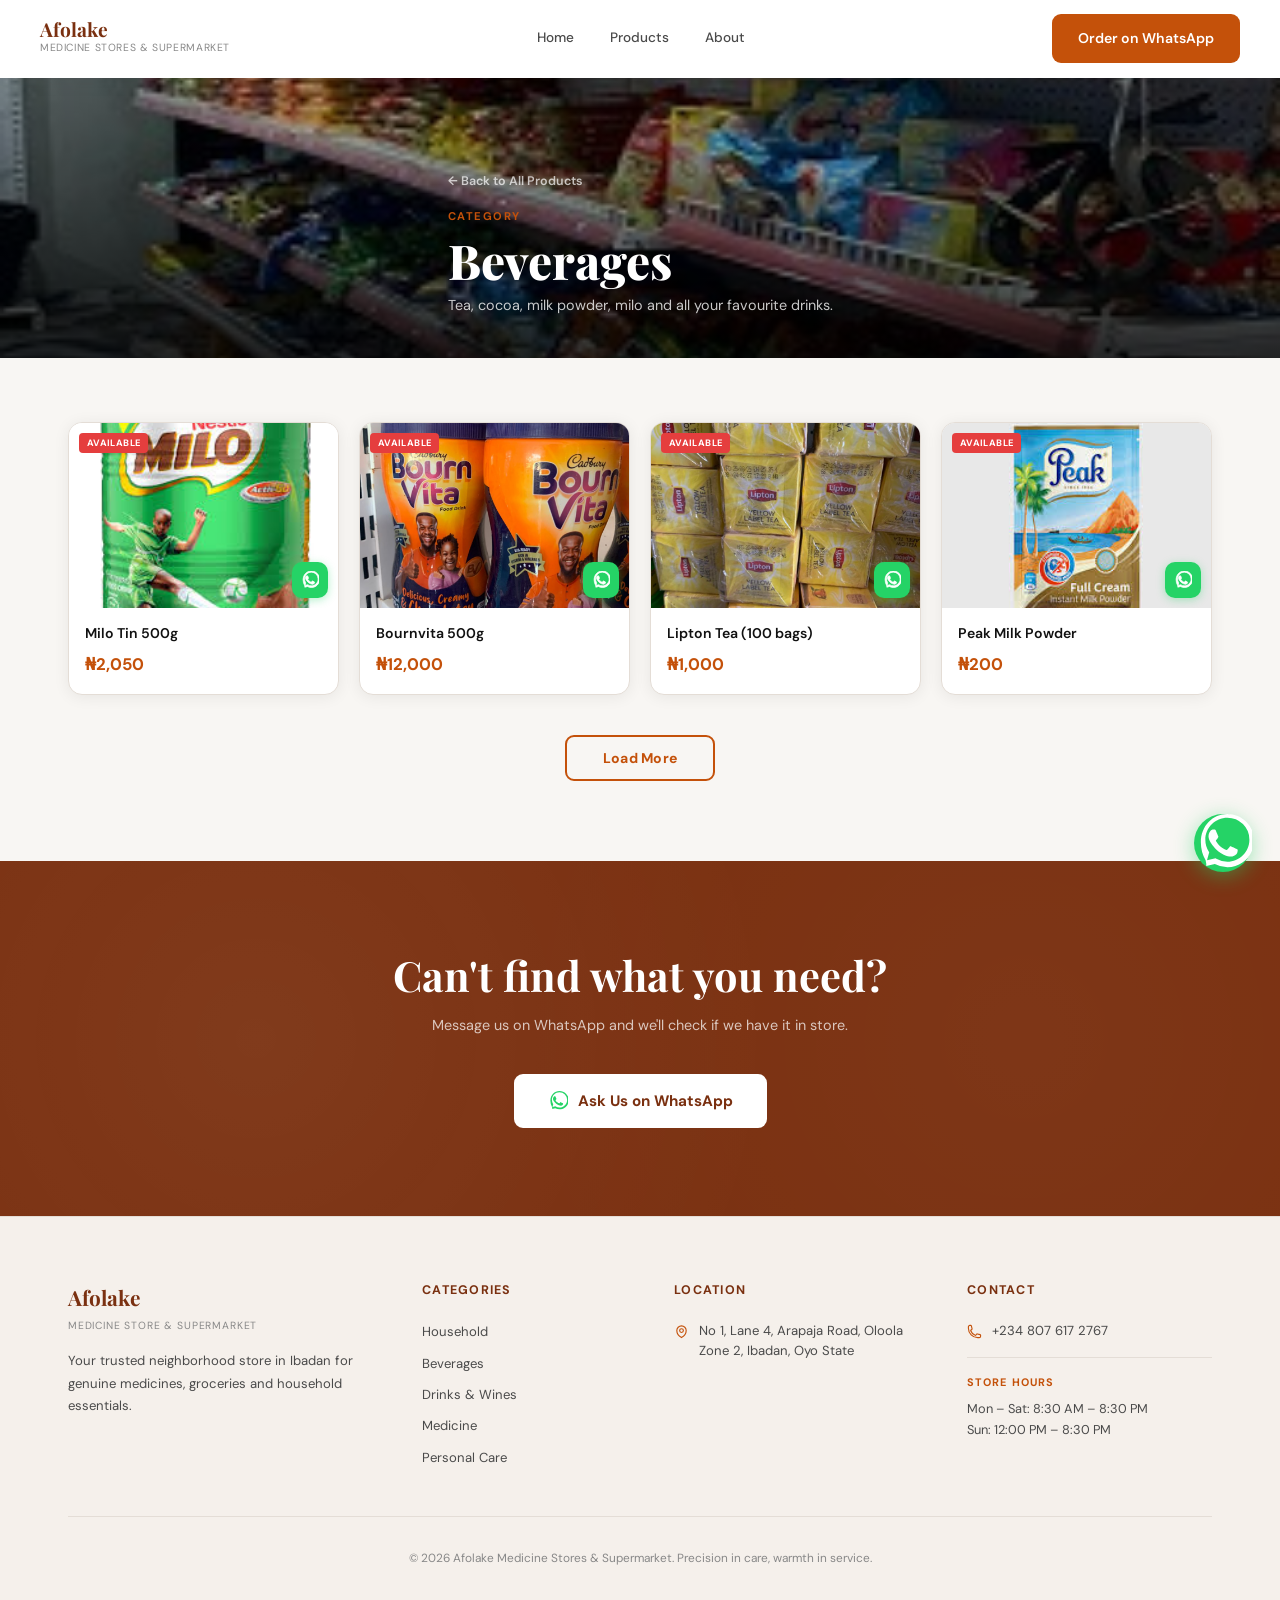
==== beverages.html @ 445d8fbe "Add files via upload" ====
<!DOCTYPE html>
<html lang="en">
<head>
    <meta charset="UTF-8">
    <meta name="viewport" content="width=device-width, initial-scale=1.0">
    <title>Beverages — Afolake Mart Ibadan</title>
    <meta name="description" content="Shop beverages at Afolake Medicine Stores &amp; Supermarket in Ibadan.">
    <link href="https://fonts.googleapis.com/css2?family=Playfair+Display:wght@700;800&family=DM+Sans:wght@300;400;500;600&display=swap" rel="stylesheet">
    <link rel="stylesheet" href="style.css">
</head>
<body>
<header class="navbar">
    <div class="container navbar-inner">
        <a href="index.html" class="navbar-logo"><span class="logo-name">Afolake</span><span class="logo-sub">Medicine Stores &amp; Supermarket</span></a>
        <nav class="navbar-links"><a href="index.html">Home</a><a href="index.html#products">Products</a><a href="index.html#about">About</a></nav>
        <a href="https://wa.me/2348076172767?text=Hi%20Afolake%20Enterprises%2C%20I%20want%20to%20place%20an%20order" class="btn-primary" target="_blank">Order on WhatsApp</a>
        <button class="burger" id="burger"><span></span><span></span><span></span></button>
    </div>
    <div class="mobile-menu" id="mobileMenu">
        <a href="index.html">Home</a><a href="index.html#products">Products</a><a href="index.html#about">About</a>
        <a href="https://wa.me/2348076172767?text=Hi%20Afolake%20Enterprises%2C%20I%20want%20to%20place%20an%20order" class="btn-primary" style="width:fit-content;" target="_blank">Order on WhatsApp</a>
    </div>
</header>

<section class="cat-page-hero" style="background-image: url('beverages.jpg');">
    <div class="cat-page-hero-overlay"></div>
    <div class="container cat-page-hero-content">
        <a href="index.html#products" class="cat-back-link">&#8592; Back to All Products</a>
        <p class="section-label">Category</p>
        <h1 class="cat-page-title">Beverages</h1>
        <p class="cat-page-sub">Tea, cocoa, milk powder, milo and all your favourite drinks.</p>
    </div>
</section>

<section class="cat-page-products">
    <div class="container">
        <div class="deals-grid" id="productGrid">
            <div class="deal-card reveal">
                <div class="deal-img">
                    <img src="milo.jpg" alt="Milo Tin 500g available at Afolake Mart Ibadan">
                    <span class="deal-badge">Available</span>
                    <a href="https://wa.me/2348076172767?text=Hi%20Afolake%20Enterprises%2C%20I%20want%20to%20get%20Milo%20Tin%20500g" class="deal-cart" target="_blank"><svg xmlns="http://www.w3.org/2000/svg" viewBox="0 0 24 24" fill="white"><path d="M17.472 14.382c-.297-.149-1.758-.867-2.03-.967-.273-.099-.471-.148-.67.15-.197.297-.767.966-.94 1.164-.173.199-.347.223-.644.075-.297-.15-1.255-.463-2.39-1.475-.883-.788-1.48-1.761-1.653-2.059-.173-.297-.018-.458.13-.606.134-.133.298-.347.446-.52.149-.174.198-.298.298-.497.099-.198.05-.371-.025-.52-.075-.149-.669-1.612-.916-2.207-.242-.579-.487-.5-.669-.51-.173-.008-.371-.01-.57-.01-.198 0-.52.074-.792.372-.272.297-1.04 1.016-1.04 2.479 0 1.462 1.065 2.875 1.213 3.074.149.198 2.096 3.2 5.077 4.487.709.306 1.262.489 1.694.625.712.227 1.36.195 1.871.118.571-.085 1.758-.719 2.006-1.413.248-.694.248-1.289.173-1.413-.074-.124-.272-.198-.57-.347z"/><path d="M5.077 20.556l-.264-1.39a14.9 14.9 0 01-1.969-7.463C2.844 4.916 7.76 0 13.813 0c2.943 0 5.707 1.147 7.787 3.229a10.934 10.934 0 013.22 7.786c-.003 6.054-4.921 10.971-10.972 10.971a10.963 10.963 0 01-5.233-1.327l-3.538.897zm3.832-2.215l.333.198a9.108 9.108 0 004.57 1.225c5.024 0 9.11-4.085 9.112-9.112a9.09 9.09 0 00-2.674-6.465 9.087 9.087 0 00-6.441-2.669c-5.028 0-9.114 4.085-9.116 9.11a9.124 9.124 0 001.39 4.859l.215.343-.914 3.337 3.525-.826z" fill-rule="evenodd"/></svg></a>
                </div>
                <div class="deal-info">
                    <div class="deal-name">Milo Tin 500g</div>
                    <div><span class="deal-price">₦2,050</span></div> <!-- UPDATE PRICE -->
                </div>
            </div>
            <div class="deal-card reveal d1">
                <div class="deal-img">
                    <img src="bournvita.jpg" alt="Bournvita 500g available at Afolake Mart Ibadan">
                    <span class="deal-badge">Available</span>
                    <a href="https://wa.me/2348076172767?text=Hi%20Afolake%20Enterprises%2C%20I%20want%20to%20get%20Bournvita%20500g" class="deal-cart" target="_blank"><svg xmlns="http://www.w3.org/2000/svg" viewBox="0 0 24 24" fill="white"><path d="M17.472 14.382c-.297-.149-1.758-.867-2.03-.967-.273-.099-.471-.148-.67.15-.197.297-.767.966-.94 1.164-.173.199-.347.223-.644.075-.297-.15-1.255-.463-2.39-1.475-.883-.788-1.48-1.761-1.653-2.059-.173-.297-.018-.458.13-.606.134-.133.298-.347.446-.52.149-.174.198-.298.298-.497.099-.198.05-.371-.025-.52-.075-.149-.669-1.612-.916-2.207-.242-.579-.487-.5-.669-.51-.173-.008-.371-.01-.57-.01-.198 0-.52.074-.792.372-.272.297-1.04 1.016-1.04 2.479 0 1.462 1.065 2.875 1.213 3.074.149.198 2.096 3.2 5.077 4.487.709.306 1.262.489 1.694.625.712.227 1.36.195 1.871.118.571-.085 1.758-.719 2.006-1.413.248-.694.248-1.289.173-1.413-.074-.124-.272-.198-.57-.347z"/><path d="M5.077 20.556l-.264-1.39a14.9 14.9 0 01-1.969-7.463C2.844 4.916 7.76 0 13.813 0c2.943 0 5.707 1.147 7.787 3.229a10.934 10.934 0 013.22 7.786c-.003 6.054-4.921 10.971-10.972 10.971a10.963 10.963 0 01-5.233-1.327l-3.538.897zm3.832-2.215l.333.198a9.108 9.108 0 004.57 1.225c5.024 0 9.11-4.085 9.112-9.112a9.09 9.09 0 00-2.674-6.465 9.087 9.087 0 00-6.441-2.669c-5.028 0-9.114 4.085-9.116 9.11a9.124 9.124 0 001.39 4.859l.215.343-.914 3.337 3.525-.826z" fill-rule="evenodd"/></svg></a>
                </div>
                <div class="deal-info">
                    <div class="deal-name">Bournvita 500g</div>
                    <div><span class="deal-price">₦12,000</span></div>
                </div>
            </div>
            <div class="deal-card reveal d2">
                <div class="deal-img">
                    <img src="lipton.jpg" alt="Lipton Tea (100 bags) available at Afolake Mart Ibadan">
                    <span class="deal-badge">Available</span>
                    <a href="https://wa.me/2348076172767?text=Hi%20Afolake%20Enterprises%2C%20I%20want%20to%20get%20Lipton%20Tea%20100%20bags" class="deal-cart" target="_blank"><svg xmlns="http://www.w3.org/2000/svg" viewBox="0 0 24 24" fill="white"><path d="M17.472 14.382c-.297-.149-1.758-.867-2.03-.967-.273-.099-.471-.148-.67.15-.197.297-.767.966-.94 1.164-.173.199-.347.223-.644.075-.297-.15-1.255-.463-2.39-1.475-.883-.788-1.48-1.761-1.653-2.059-.173-.297-.018-.458.13-.606.134-.133.298-.347.446-.52.149-.174.198-.298.298-.497.099-.198.05-.371-.025-.52-.075-.149-.669-1.612-.916-2.207-.242-.579-.487-.5-.669-.51-.173-.008-.371-.01-.57-.01-.198 0-.52.074-.792.372-.272.297-1.04 1.016-1.04 2.479 0 1.462 1.065 2.875 1.213 3.074.149.198 2.096 3.2 5.077 4.487.709.306 1.262.489 1.694.625.712.227 1.36.195 1.871.118.571-.085 1.758-.719 2.006-1.413.248-.694.248-1.289.173-1.413-.074-.124-.272-.198-.57-.347z"/><path d="M5.077 20.556l-.264-1.39a14.9 14.9 0 01-1.969-7.463C2.844 4.916 7.76 0 13.813 0c2.943 0 5.707 1.147 7.787 3.229a10.934 10.934 0 013.22 7.786c-.003 6.054-4.921 10.971-10.972 10.971a10.963 10.963 0 01-5.233-1.327l-3.538.897zm3.832-2.215l.333.198a9.108 9.108 0 004.57 1.225c5.024 0 9.11-4.085 9.112-9.112a9.09 9.09 0 00-2.674-6.465 9.087 9.087 0 00-6.441-2.669c-5.028 0-9.114 4.085-9.116 9.11a9.124 9.124 0 001.39 4.859l.215.343-.914 3.337 3.525-.826z" fill-rule="evenodd"/></svg></a>
                </div>
                <div class="deal-info">
                    <div class="deal-name">Lipton Tea (100 bags)</div>
                    <div><span class="deal-price">₦1,000</span></div>
                </div>
            </div>
            <div class="deal-card reveal d3">
                <div class="deal-img">
                    <img src="peak-milk.jpg" alt="Peak Milk Powder available at Afolake Mart Ibadan">
                    <span class="deal-badge">Available</span>
                    <a href="https://wa.me/2348076172767?text=Hi%20Afolake%20Enterprises%2C%20I%20want%20to%20get%20Peak%20Milk%20Powder" class="deal-cart" target="_blank"><svg xmlns="http://www.w3.org/2000/svg" viewBox="0 0 24 24" fill="white"><path d="M17.472 14.382c-.297-.149-1.758-.867-2.03-.967-.273-.099-.471-.148-.67.15-.197.297-.767.966-.94 1.164-.173.199-.347.223-.644.075-.297-.15-1.255-.463-2.39-1.475-.883-.788-1.48-1.761-1.653-2.059-.173-.297-.018-.458.13-.606.134-.133.298-.347.446-.52.149-.174.198-.298.298-.497.099-.198.05-.371-.025-.52-.075-.149-.669-1.612-.916-2.207-.242-.579-.487-.5-.669-.51-.173-.008-.371-.01-.57-.01-.198 0-.52.074-.792.372-.272.297-1.04 1.016-1.04 2.479 0 1.462 1.065 2.875 1.213 3.074.149.198 2.096 3.2 5.077 4.487.709.306 1.262.489 1.694.625.712.227 1.36.195 1.871.118.571-.085 1.758-.719 2.006-1.413.248-.694.248-1.289.173-1.413-.074-.124-.272-.198-.57-.347z"/><path d="M5.077 20.556l-.264-1.39a14.9 14.9 0 01-1.969-7.463C2.844 4.916 7.76 0 13.813 0c2.943 0 5.707 1.147 7.787 3.229a10.934 10.934 0 013.22 7.786c-.003 6.054-4.921 10.971-10.972 10.971a10.963 10.963 0 01-5.233-1.327l-3.538.897zm3.832-2.215l.333.198a9.108 9.108 0 004.57 1.225c5.024 0 9.11-4.085 9.112-9.112a9.09 9.09 0 00-2.674-6.465 9.087 9.087 0 00-6.441-2.669c-5.028 0-9.114 4.085-9.116 9.11a9.124 9.124 0 001.39 4.859l.215.343-.914 3.337 3.525-.826z" fill-rule="evenodd"/></svg></a>
                </div>
                <div class="deal-info">
                    <div class="deal-name">Peak Milk Powder</div>
                    <div><span class="deal-price">₦200</span></div> <!-- UPDATE PRICE -->
                </div>
            </div>
            <div class="deal-card reveal">
                <div class="deal-img">
                    <img src="ovaltine.jpg" alt="Ovaltine 400g available at Afolake Mart Ibadan">
                    <span class="deal-badge">Available</span>
                    <a href="https://wa.me/2348076172767?text=Hi%20Afolake%20Enterprises%2C%20I%20want%20to%20get%20Ovaltine%20400g" class="deal-cart" target="_blank"><svg xmlns="http://www.w3.org/2000/svg" viewBox="0 0 24 24" fill="white"><path d="M17.472 14.382c-.297-.149-1.758-.867-2.03-.967-.273-.099-.471-.148-.67.15-.197.297-.767.966-.94 1.164-.173.199-.347.223-.644.075-.297-.15-1.255-.463-2.39-1.475-.883-.788-1.48-1.761-1.653-2.059-.173-.297-.018-.458.13-.606.134-.133.298-.347.446-.52.149-.174.198-.298.298-.497.099-.198.05-.371-.025-.52-.075-.149-.669-1.612-.916-2.207-.242-.579-.487-.5-.669-.51-.173-.008-.371-.01-.57-.01-.198 0-.52.074-.792.372-.272.297-1.04 1.016-1.04 2.479 0 1.462 1.065 2.875 1.213 3.074.149.198 2.096 3.2 5.077 4.487.709.306 1.262.489 1.694.625.712.227 1.36.195 1.871.118.571-.085 1.758-.719 2.006-1.413.248-.694.248-1.289.173-1.413-.074-.124-.272-.198-.57-.347z"/><path d="M5.077 20.556l-.264-1.39a14.9 14.9 0 01-1.969-7.463C2.844 4.916 7.76 0 13.813 0c2.943 0 5.707 1.147 7.787 3.229a10.934 10.934 0 013.22 7.786c-.003 6.054-4.921 10.971-10.972 10.971a10.963 10.963 0 01-5.233-1.327l-3.538.897zm3.832-2.215l.333.198a9.108 9.108 0 004.57 1.225c5.024 0 9.11-4.085 9.112-9.112a9.09 9.09 0 00-2.674-6.465 9.087 9.087 0 00-6.441-2.669c-5.028 0-9.114 4.085-9.116 9.11a9.124 9.124 0 001.39 4.859l.215.343-.914 3.337 3.525-.826z" fill-rule="evenodd"/></svg></a>
                </div>
                <div class="deal-info">
                    <div class="deal-name">Ovaltine 400g</div>
                    <div><span class="deal-price">₦4,000</span></div>
                </div>
            </div>
            <div class="deal-card reveal d1">
                <div class="deal-img">
                    <img src="custard.jpg" alt="Custard available at Afolake Mart Ibadan">
                    <span class="deal-badge">Available</span>
                    <a href="https://wa.me/2348076172767?text=Hi%20Afolake%20Enterprises%2C%20I%20want%20to%20get%20Custard" class="deal-cart" target="_blank"><svg xmlns="http://www.w3.org/2000/svg" viewBox="0 0 24 24" fill="white"><path d="M17.472 14.382c-.297-.149-1.758-.867-2.03-.967-.273-.099-.471-.148-.67.15-.197.297-.767.966-.94 1.164-.173.199-.347.223-.644.075-.297-.15-1.255-.463-2.39-1.475-.883-.788-1.48-1.761-1.653-2.059-.173-.297-.018-.458.13-.606.134-.133.298-.347.446-.52.149-.174.198-.298.298-.497.099-.198.05-.371-.025-.52-.075-.149-.669-1.612-.916-2.207-.242-.579-.487-.5-.669-.51-.173-.008-.371-.01-.57-.01-.198 0-.52.074-.792.372-.272.297-1.04 1.016-1.04 2.479 0 1.462 1.065 2.875 1.213 3.074.149.198 2.096 3.2 5.077 4.487.709.306 1.262.489 1.694.625.712.227 1.36.195 1.871.118.571-.085 1.758-.719 2.006-1.413.248-.694.248-1.289.173-1.413-.074-.124-.272-.198-.57-.347z"/><path d="M5.077 20.556l-.264-1.39a14.9 14.9 0 01-1.969-7.463C2.844 4.916 7.76 0 13.813 0c2.943 0 5.707 1.147 7.787 3.229a10.934 10.934 0 013.22 7.786c-.003 6.054-4.921 10.971-10.972 10.971a10.963 10.963 0 01-5.233-1.327l-3.538.897zm3.832-2.215l.333.198a9.108 9.108 0 004.57 1.225c5.024 0 9.11-4.085 9.112-9.112a9.09 9.09 0 00-2.674-6.465 9.087 9.087 0 00-6.441-2.669c-5.028 0-9.114 4.085-9.116 9.11a9.124 9.124 0 001.39 4.859l.215.343-.914 3.337 3.525-.826z" fill-rule="evenodd"/></svg></a>
                </div>
                <div class="deal-info">
                    <div class="deal-name">Custard</div>
                    <div><span class="deal-price">₦3,600</span></div>
                </div>
            </div>
        </div>
        <div class="deals-load-more" id="loadMoreWrapper" style="display:flex;">
            <button class="btn-load-more" id="loadMoreBtn">Load More</button>
        </div>
    </div>
</section>

<section class="bottom-cta">
    <div class="container cta-inner">
        <h2 class="cta-title reveal">Can't find what you need?</h2>
        <p class="cta-sub reveal d1">Message us on WhatsApp and we'll check if we have it in store.</p>
        <a href="https://wa.me/2348076172767?text=Hi%20Afolake%20Enterprises%2C%20I%20want%20to%20place%20an%20order" class="cta-btn reveal d2" target="_blank"><svg xmlns="http://www.w3.org/2000/svg" viewBox="0 0 24 24" width="20" height="20" fill="#25D366"><path d="M17.472 14.382c-.297-.149-1.758-.867-2.03-.967-.273-.099-.471-.148-.67.15-.197.297-.767.966-.94 1.164-.173.199-.347.223-.644.075-.297-.15-1.255-.463-2.39-1.475-.883-.788-1.48-1.761-1.653-2.059-.173-.297-.018-.458.13-.606.134-.133.298-.347.446-.52.149-.174.198-.298.298-.497.099-.198.05-.371-.025-.52-.075-.149-.669-1.612-.916-2.207-.242-.579-.487-.5-.669-.51-.173-.008-.371-.01-.57-.01-.198 0-.52.074-.792.372-.272.297-1.04 1.016-1.04 2.479 0 1.462 1.065 2.875 1.213 3.074.149.198 2.096 3.2 5.077 4.487.709.306 1.262.489 1.694.625.712.227 1.36.195 1.871.118.571-.085 1.758-.719 2.006-1.413.248-.694.248-1.289.173-1.413-.074-.124-.272-.198-.57-.347z"/><path d="M5.077 20.556l-.264-1.39a14.9 14.9 0 01-1.969-7.463C2.844 4.916 7.76 0 13.813 0c2.943 0 5.707 1.147 7.787 3.229a10.934 10.934 0 013.22 7.786c-.003 6.054-4.921 10.971-10.972 10.971a10.963 10.963 0 01-5.233-1.327l-3.538.897zm3.832-2.215l.333.198a9.108 9.108 0 004.57 1.225c5.024 0 9.11-4.085 9.112-9.112a9.09 9.09 0 00-2.674-6.465 9.087 9.087 0 00-6.441-2.669c-5.028 0-9.114 4.085-9.116 9.11a9.124 9.124 0 001.39 4.859l.215.343-.914 3.337 3.525-.826z" fill-rule="evenodd"/></svg> Ask Us on WhatsApp</a>
    </div>
</section>

<footer>
    <div class="container">
        <div class="footer-grid">
            <div><div class="footer-logo-name">Afolake</div><div class="footer-logo-sub">Medicine Store &amp; Supermarket</div><p class="footer-desc">Your trusted neighborhood store in Ibadan for genuine medicines, groceries and household essentials.</p></div>
            <div><div class="footer-heading">Categories</div><div class="footer-links"><a href="household.html">Household</a><a href="beverages.html">Beverages</a><a href="drinks-wines.html">Drinks &amp; Wines</a><a href="medicine.html">Medicine</a><a href="personal-care.html">Personal Care</a></div></div>
            <div><div class="footer-heading">Location</div><div class="footer-contact-item"><svg xmlns="http://www.w3.org/2000/svg" fill="none" viewBox="0 0 24 24" stroke-width="1.8" stroke="currentColor"><path stroke-linecap="round" stroke-linejoin="round" d="M15 10.5a3 3 0 11-6 0 3 3 0 016 0z"/><path stroke-linecap="round" stroke-linejoin="round" d="M19.5 10.5c0 7.142-7.5 11.25-7.5 11.25S4.5 17.642 4.5 10.5a7.5 7.5 0 1115 0z"/></svg><span>No 1, Lane 4, Arapaja Road, Oloola Zone 2, Ibadan, Oyo State</span></div></div>
            <div><div class="footer-heading">Contact</div><div class="footer-contact-item"><svg xmlns="http://www.w3.org/2000/svg" fill="none" viewBox="0 0 24 24" stroke-width="1.8" stroke="currentColor"><path stroke-linecap="round" stroke-linejoin="round" d="M2.25 6.75c0 8.284 6.716 15 15 15h2.25a2.25 2.25 0 002.25-2.25v-1.372c0-.516-.351-.966-.852-1.091l-4.423-1.106c-.44-.11-.902.055-1.173.417l-.97 1.293c-.282.376-.769.542-1.21.38a12.035 12.035 0 01-7.143-7.143c-.162-.441.004-.928.38-1.21l1.293-.97c.363-.271.527-.734.417-1.173L6.963 3.102a1.125 1.125 0 00-1.091-.852H4.5A2.25 2.25 0 002.25 4.5v2.25z"/></svg><span>+234 807 617 2767</span></div><div class="store-hours"><div class="hours-label">Store Hours</div><div class="hours-text">Mon – Sat: 8:30 AM – 8:30 PM<br/>Sun: 12:00 PM – 8:30 PM</div></div></div>
        </div>
        <div class="footer-bottom">&#169; 2026 Afolake Medicine Stores &amp; Supermarket. Precision in care, warmth in service.</div>
    </div>
</footer>

<a href="https://wa.me/2348076172767" class="wa-float" target="_blank" aria-label="Chat on WhatsApp"><svg xmlns="http://www.w3.org/2000/svg" viewBox="0 0 24 24" fill="white"><path d="M17.472 14.382c-.297-.149-1.758-.867-2.03-.967-.273-.099-.471-.148-.67.15-.197.297-.767.966-.94 1.164-.173.199-.347.223-.644.075-.297-.15-1.255-.463-2.39-1.475-.883-.788-1.48-1.761-1.653-2.059-.173-.297-.018-.458.13-.606.134-.133.298-.347.446-.52.149-.174.198-.298.298-.497.099-.198.05-.371-.025-.52-.075-.149-.669-1.612-.916-2.207-.242-.579-.487-.5-.669-.51-.173-.008-.371-.01-.57-.01-.198 0-.52.074-.792.372-.272.297-1.04 1.016-1.04 2.479 0 1.462 1.065 2.875 1.213 3.074.149.198 2.096 3.2 5.077 4.487.709.306 1.262.489 1.694.625.712.227 1.36.195 1.871.118.571-.085 1.758-.719 2.006-1.413.248-.694.248-1.289.173-1.413-.074-.124-.272-.198-.57-.347z"/><path d="M5.077 20.556l-.264-1.39a14.9 14.9 0 01-1.969-7.463C2.844 4.916 7.76 0 13.813 0c2.943 0 5.707 1.147 7.787 3.229a10.934 10.934 0 013.22 7.786c-.003 6.054-4.921 10.971-10.972 10.971a10.963 10.963 0 01-5.233-1.327l-3.538.897zm3.832-2.215l.333.198a9.108 9.108 0 004.57 1.225c5.024 0 9.11-4.085 9.112-9.112a9.09 9.09 0 00-2.674-6.465 9.087 9.087 0 00-6.441-2.669c-5.028 0-9.114 4.085-9.116 9.11a9.124 9.124 0 001.39 4.859l.215.343-.914 3.337 3.525-.826z" fill-rule="evenodd"/></svg><span class="wa-float-tooltip">Order on WhatsApp</span></a>
<button class="back-to-top" id="backToTop"><svg xmlns="http://www.w3.org/2000/svg" fill="none" viewBox="0 0 24 24" stroke-width="2.5" stroke="white" width="20" height="20"><path stroke-linecap="round" stroke-linejoin="round" d="M4.5 15.75l7.5-7.5 7.5 7.5"/></svg></button>

<script>
    document.getElementById("burger").addEventListener("click", () => document.getElementById("mobileMenu").classList.toggle("open"));
    document.querySelectorAll("#mobileMenu a").forEach(l => l.addEventListener("click", () => document.getElementById("mobileMenu").classList.remove("open")));
    const observer = new IntersectionObserver(entries => entries.forEach(e => { if (e.isIntersecting) e.target.classList.add("visible"); }), { threshold: 0.08 });
    document.querySelectorAll(".reveal").forEach(el => observer.observe(el));
    const backToTop = document.getElementById("backToTop");
    window.addEventListener("scroll", () => backToTop.classList.toggle("visible", window.scrollY > 400));
    backToTop.addEventListener("click", () => window.scrollTo({ top: 0, behavior: "smooth" }));

    // Load More
    const SHOW = 4;
    const allCards = Array.from(document.querySelectorAll(".deal-card"));
    const loadMoreBtn = document.getElementById("loadMoreBtn");
    const loadMoreWrapper = document.getElementById("loadMoreWrapper");

    // Show first SHOW on load
    allCards.forEach((c, i) => { c.style.display = i < SHOW ? "block" : "none"; });
    if (allCards.length <= SHOW) loadMoreWrapper.style.display = "none";

    let shown = SHOW;
    loadMoreBtn.addEventListener("click", () => {
        const next = shown + 4;
        allCards.forEach((c, i) => { if (i < next) c.style.display = "block"; });
        shown = next;
        if (shown >= allCards.length) loadMoreWrapper.style.display = "none";
    });
</script>
</body>
</html>
---- style.css ----
/* ================================
   AFOLAKE MEDICINE STORE
   afolake.css
================================ */

/* ---- DESIGN TOKENS ---- */
:root {
    --primary: #7A3010;
    --accent: #C4510A;
    --accent-light: #E8651A;
    --bg: #FFFFFF;
    --bg-light: #F8F6F3;
    --bg-warm: #FDF5EE;
    --text: #111111;
    --text-secondary: #4A4A4A;
    --muted: #888888;
    --border: #E4DDD6;
    --font-display: 'Playfair Display', serif;
    --font-body: 'DM Sans', sans-serif;
    --radius: 14px;
    --radius-sm: 9px;
    --max-width: 1200px;
    --shadow: 0 2px 16px rgba(0,0,0,0.07);
    --shadow-md: 0 6px 32px rgba(0,0,0,0.11);
}

/* ---- RESET ---- */
*, *::before, *::after { margin: 0; padding: 0; box-sizing: border-box; }
html { scroll-behavior: smooth; }
body {
    background: var(--bg);
    color: var(--text);
    font-family: var(--font-body);
    line-height: 1.6;
    -webkit-font-smoothing: antialiased;
    overflow-x: hidden;
}
a { text-decoration: none; color: inherit; }
img { display: block; max-width: 100%; }

/* ---- LAYOUT ---- */
.container {
    max-width: var(--max-width);
    margin: 0 auto;
    padding: 0 28px;
}

/* ---- BUTTONS ---- */
.btn-primary {
    display: inline-flex;
    align-items: center;
    gap: 8px;
    padding: 13px 26px;
    background: var(--accent);
    color: white;
    font-family: var(--font-body);
    font-size: .88rem;
    font-weight: 600;
    border-radius: var(--radius-sm);
    border: none;
    cursor: pointer;
    transition: background .2s, transform .15s, box-shadow .2s;
    white-space: nowrap;
}
.btn-primary:hover {
    background: var(--accent-light);
    transform: translateY(-1px);
    box-shadow: 0 6px 20px rgba(196,81,10,0.25);
}

.btn-ghost {
    display: inline-flex;
    align-items: center;
    gap: 8px;
    padding: 12px 24px;
    background: transparent;
    color: var(--text);
    font-family: var(--font-body);
    font-size: .88rem;
    font-weight: 500;
    border-radius: var(--radius-sm);
    border: 1.5px solid var(--border);
    cursor: pointer;
    transition: border-color .2s, color .2s;
}
.btn-ghost:hover {
    border-color: var(--accent);
    color: var(--accent);
}

/* ---- NAVBAR ---- */
.navbar {
    position: sticky;
    top: 0;
    z-index: 100;
    background: rgba(255,255,255,0.55);
    backdrop-filter: blur(24px);
    -webkit-backdrop-filter: blur(24px);
    border-bottom: 1px solid rgba(255,255,255,0.3);
    box-shadow: 0 1px 20px rgba(0,0,0,0.08);
}
.navbar-inner {
    display: flex;
    align-items: center;
    justify-content: space-between;
    padding: 14px 0;
}
.navbar-logo { display: flex; flex-direction: column; }
.logo-name {
    font-family: var(--font-display);
    font-size: 1.2rem;
    font-weight: 700;
    color: var(--primary);
    line-height: 1.1;
}
.logo-sub {
    font-size: .65rem;
    color: var(--muted);
    letter-spacing: .06em;
    text-transform: uppercase;
}
.navbar-links {
    display: flex;
    align-items: center;
    gap: 2.25rem;
}
.navbar-links a {
    font-size: .85rem;
    font-weight: 500;
    color: var(--text-secondary);
    transition: color .2s;
}
.navbar-links a:hover { color: var(--primary); }

.burger {
    display: none;
    flex-direction: column;
    gap: 5px;
    background: none;
    border: none;
    cursor: pointer;
    padding: 4px;
}
.burger span {
    display: block;
    width: 22px;
    height: 1.5px;
    background: var(--text);
    border-radius: 2px;
}
.mobile-menu {
    display: none;
    flex-direction: column;
    gap: 1rem;
    padding: 1.25rem 28px;
    border-top: 1px solid var(--border);
    background: white;
}
.mobile-menu.open { display: flex; }
.mobile-menu a { font-size: .95rem; color: var(--text-secondary); }

/* ---- HERO ---- */
.hero {
    position: relative;
    min-height: 600px;
    display: flex;
    align-items: center;
    overflow: hidden;
}
.hero-bg {
   position: absolute;
    inset: 0;
    background: radial-gradient(
    ellipse at 30% 50%,
    rgba(0,0,0,0.75) 0%,
    rgba(0,0,0,0.55) 40%,
    rgba(0,0,0,0.35) 100%
), url('Hero-b.jpg') center/cover no-repeat;
}

.hero-content {
    position: relative;
    z-index: 1;
    max-width: 520px;
    text-align: left;
    padding: 4rem 0 6rem;
   
}
.hero-title {
    font-family: var(--font-display);
    font-size: clamp(2.8rem, 6vw, 4.5rem);
    font-weight: 800;
    color: white;
    line-height: 1.02;
    margin-bottom: 1.1rem;
    text-shadow: 0 2px 20px rgba(0,0,0,0.35);
    letter-spacing: -0.02em;
}
.hero-title span { color: #F59E4A; }
.hero-sub {
   font-size: 1.05rem;
   max-width: 480px;
   color: rgba(255,255,255,0.88);
   line-height: 1.72;
   margin-bottom: 2.25rem;
}

.hero-actions {
    display: flex;
    align-items: center;
    gap: 1rem;
    flex-wrap: wrap;
}
.hero-actions .btn-ghost {
    border-color: rgba(255,255,255,0.5);
    color: white;
}
.hero-actions .btn-ghost:hover {
    border-color: white;
    background: rgba(255,255,255,0.1);
    color: white;
}

/* ---- MARQUEE ---- */
.marquee-strip {
    background: var(--accent);
    padding: 11px 0;
    overflow: hidden;
}
.marquee-track {
    display: flex;
    gap: 3rem;
    width: max-content;
    animation: marquee 22s linear infinite;
}
@keyframes marquee {
    from { transform: translateX(0); }
    to { transform: translateX(-50%); }
}
.marquee-item {
    display: flex;
    align-items: center;
    gap: 8px;
    font-size: .78rem;
    font-weight: 600;
    color: white;
    letter-spacing: .06em;
    text-transform: uppercase;
    white-space: nowrap;
}
.marquee-dot {
    width: 5px;
    height: 5px;
    background: rgba(255,255,255,0.55);
    border-radius: 50%;
}

/* ---- SHARED SECTION STYLES ---- */
.section-label {
    font-size: .7rem;
    font-weight: 700;
    color: var(--accent);
    text-transform: uppercase;
    letter-spacing: .14em;
    margin-bottom: .5rem;
}
.section-heading {
    font-family: var(--font-display);
    font-size: clamp(1.65rem, 3vw, 2.3rem);
    font-weight: 700;
    color: var(--text);
    line-height: 1.2;
    margin-bottom: .75rem;
}
.section-sub {
    font-size: .9rem;
    color: var(--text-secondary);
    line-height: 1.7;
}
.underline-accent {
    display: inline-block;
    width: 44px;
    height: 3px;
    background: var(--accent);
    border-radius: 2px;
    margin-bottom: 1.5rem;
}

/* ---- CATEGORIES ---- */
.categories { padding: 5rem 0; background: var(--bg); }
.categories-header { margin-bottom: 2rem; }
.categories-grid {
    display: grid;
    grid-template-columns: 1.4fr 1fr 1fr;
    grid-template-rows: 1fr 1fr;
    gap: 1rem;
    height: 500px;
}
.cat-card {
    position: relative;
    border-radius: var(--radius);
    overflow: hidden;
    cursor: pointer;
}
.cat-card:first-child { grid-row: 1 / 3; }
.cat-bg {
    position: absolute;
    inset: 0;
    background: #ccc center/cover no-repeat;
    transition: transform .45s ease;
}
.cat-card:hover .cat-bg { transform: scale(1.06); }
.cat-overlay {
    position: absolute;
    inset: 0;
    background: linear-gradient(to top, rgba(0,0,0,0.78) 0%, rgba(0,0,0,0.08) 60%);
}
.cat-content {
    position: absolute;
    bottom: 0; left: 0; right: 0;
    padding: 1.25rem;
}
.cat-label {
    font-size: .62rem;
    font-weight: 700;
    color: #F59E4A;
    text-transform: uppercase;
    letter-spacing: .1em;
    margin-bottom: .2rem;
}
.cat-title {
    font-family: var(--font-display);
    font-size: 1.25rem;
    font-weight: 700;
    color: white;
    margin-bottom: .3rem;
}
.cat-desc {
    font-size: .74rem;
    color: rgba(255,255,255,0.78);
    line-height: 1.5;
    margin-bottom: .65rem;
}
.cat-link {
    font-size: .74rem;
    font-weight: 600;
    color: #F59E4A;
    display: flex;
    align-items: center;
    gap: 4px;
}
.cat-title-sm {
    font-size: 1rem;
    font-weight: 600;
    color: white;
}

/* ---- HOT DEALS ---- */
.hot-deals { padding: 5rem 0; background: var(--bg-light); }
.deals-header {
    display: flex;
    align-items: flex-end;
    justify-content: space-between;
    margin-bottom: 2rem;
    flex-wrap: wrap;
    gap: 1rem;
}
.deals-grid {
    display: grid;
    grid-template-columns: repeat(4, 1fr);
    gap: 1.25rem;
}
.deal-card {
    background: white;
    border-radius: var(--radius);
    overflow: hidden;
    box-shadow: var(--shadow);
    border: 1px solid var(--border);
    transition: transform .2s, box-shadow .2s, border-color .2s;
}
.deal-card:hover {
    transform: translateY(-5px);
    box-shadow: var(--shadow-md);
    border-color: var(--accent);
}
.deal-img {
    width: 100%;
    height: 185px;
    background: var(--bg-light);
    position: relative;
    overflow: hidden;
}
.deal-img img {
    width: 100%;
    height: 100%;
    object-fit: cover;
    transition: transform .4s ease;
}
.deal-card:hover .deal-img img { transform: scale(1.05); }
.deal-badge {
    position: absolute;
    top: 10px; left: 10px;
    background: #E53E3E;
    color: white;
    font-size: .58rem;
    font-weight: 700;
    padding: 3px 8px;
    border-radius: 4px;
    text-transform: uppercase;
    letter-spacing: .04em;
}
.deal-cart {
    position: absolute;
    bottom: 10px; right: 10px;
    width: 36px; height: 36px;
    background: #25D366;
    border-radius: 10px;
    display: flex;
    align-items: center;
    justify-content: center;
    cursor: pointer;
    transition: transform .2s, box-shadow .2s;
    box-shadow: 0 2px 8px rgba(37,211,102,0.35);
}
.deal-cart:hover {
    transform: scale(1.1);
    box-shadow: 0 4px 16px rgba(37,211,102,0.5);
}
.deal-cart svg { width: 18px; height: 18px; stroke: white; }
.deal-info { padding: 1rem; }
.deal-name {
    font-size: .88rem;
    font-weight: 600;
    color: var(--text);
    margin-bottom: .5rem;
    line-height: 1.4;
}
.deal-price { font-size: 1.05rem; font-weight: 700; color: var(--accent); }
.deal-old-price {
    font-size: .76rem;
    color: var(--muted);
    text-decoration: line-through;
    margin-left: 6px;
}

/* ---- WHY TRUST US ---- */
.trust { padding: 5rem 0; background: var(--bg); }
.trust-grid {
    display: grid;
    grid-template-columns: repeat(3, 1fr);
    gap: 1.75rem;
    margin-top: 2.5rem;
}
.trust-card {
    text-align: center;
    padding: 2.25rem 1.75rem;
    border-radius: var(--radius);
    border: 1.5px solid var(--border);
    transition: border-color .25s, box-shadow .25s, transform .2s;
}
.trust-card:hover {
    border-color: var(--accent);
    box-shadow: 0 6px 24px rgba(196,81,10,0.1);
    transform: translateY(-3px);
}
.trust-icon {
    width: 56px; height: 56px;
    background: var(--bg-warm);
    border-radius: 16px;
    display: flex;
    align-items: center;
    justify-content: center;
    margin: 0 auto 1.1rem;
}
.trust-icon svg { width: 24px; height: 24px; stroke: var(--accent); }
.trust-title { font-size: .95rem; font-weight: 700; color: var(--text); margin-bottom: .5rem; }
.trust-desc { font-size: .82rem; color: var(--text-secondary); line-height: 1.65; }

/* ---- HOW TO ORDER ---- */
.how-to-order { padding: 5rem 0; background: var(--bg-light); }
.how-header { text-align: center; margin-bottom: 3.5rem; }
.steps-grid {
    display: grid;
    grid-template-columns: repeat(3, 1fr);
    gap: 1px;
    position: relative;
}
.steps-grid::before {
    content: '';
    position: absolute;
    top: 26px;
    left: calc(16.67% + 26px);
    right: calc(16.67% + 26px);
    height: 2px;
    background: repeating-linear-gradient(
        to right,
        var(--border) 0,
        var(--border) 8px,
        transparent 8px,
        transparent 16px
    );
    z-index: 0;
}
.step-item {
    text-align: center;
    padding: 1.5rem;
    position: relative;
    z-index: 1;
}
.step-num {
    width: 52px; height: 52px;
    background: var(--accent);
    border-radius: var(--radius-sm);
    display: flex;
    align-items: center;
    justify-content: center;
    font-family: var(--font-display);
    font-size: 1.25rem;
    font-weight: 700;
    color: white;
    margin: 0 auto 1.1rem;
    box-shadow: 0 4px 14px rgba(196,81,10,0.3);
}
.step-title { font-size: .95rem; font-weight: 700; color: var(--text); margin-bottom: .5rem; }
.step-desc { font-size: .82rem; color: var(--text-secondary); line-height: 1.65; }

/* ---- AFOLAKE PLUS ---- */
.afolake-plus { padding: 5rem 0; background: var(--bg); }
.plus-inner {
    display: grid;
    grid-template-columns: 1fr 1fr;
    gap: 4.5rem;
    align-items: center;
}
.plus-img {
    border-radius: var(--radius);
    overflow: hidden;
    height: 400px;
    box-shadow: var(--shadow-md);
}
.plus-img img { width: 100%; height: 100%; object-fit: cover; }
.plus-title {
    font-family: var(--font-display);
    font-size: clamp(1.8rem, 3vw, 2.6rem);
    font-weight: 800;
    color: var(--text);
    line-height: 1.12;
    margin-bottom: 1rem;
    text-transform: uppercase;
    letter-spacing: .02em;
}
.plus-desc {
    font-size: .9rem;
    color: var(--text-secondary);
    line-height: 1.78;
    margin-bottom: 2rem;
}

/* ---- TESTIMONIALS ---- */
.testimonials { padding: 5rem 0; background: var(--bg-light); }
.testimonials-header { text-align: center; margin-bottom: 3rem; }
.testimonials-grid {
    display: grid;
    grid-template-columns: repeat(2, 1fr);
    gap: 1.5rem;
}
.testimonial-card {
    background: white;
    border-radius: var(--radius);
    padding: 2rem;
    box-shadow: var(--shadow);
    border: 1px solid var(--border);
    position: relative;
    transition: box-shadow .2s, border-color .2s;
}
.testimonial-card:hover {
    box-shadow: var(--shadow-md);
    border-color: rgba(196,81,10,0.2);
}
.quote-mark {
    position: absolute;
    top: 1rem; right: 1.5rem;
    font-size: 3.5rem;
    color: var(--bg-light);
    font-family: Georgia, serif;
    line-height: 1;
}
.stars { display: flex; gap: 3px; margin-bottom: .85rem; }
.stars svg { width: 16px; height: 16px; fill: #F59E0B; stroke: none; }
.testimonial-text {
    font-size: .88rem;
    color: var(--text-secondary);
    line-height: 1.78;
    margin-bottom: 1.5rem;
    font-style: italic;
}
.testimonial-author { display: flex; align-items: center; gap: .85rem; }
.author-avatar {
    width: 52px; height: 52px;
    border-radius: 50%;
    border: 2px solid var(--border);
    flex-shrink: 0;
    overflow: hidden;
    /*
    ================================================
    CUSTOMER AVATAR IMAGES
    Replace the emoji inside .author-avatar div
    in the HTML with an <img> tag like this:
    <img src="customer-1.jpg" alt="Mrs. Adeyemi">
    ================================================
    */
}
.author-avatar img { width: 100%; height: 100%; object-fit: cover; }
.author-name { font-size: .88rem; font-weight: 700; color: var(--text); }
.author-location { font-size: .74rem; color: var(--muted); }

/* ---- BOTTOM CTA ---- */
.bottom-cta {
    background: var(--primary);
    padding: 5.5rem 0;
    text-align: center;
    position: relative;
    overflow: hidden;
}
.bottom-cta::before {
    content: '';
    position: absolute; inset: 0;
    background-image:
        radial-gradient(circle at 20% 50%, rgba(255,255,255,0.05) 0%, transparent 50%),
        radial-gradient(circle at 80% 50%, rgba(255,255,255,0.03) 0%, transparent 50%);
    pointer-events: none;
}
.cta-wave {
    position: absolute;
    top: 50%; left: 50%;
    transform: translate(-50%, -50%);
    width: 100%;
    opacity: 0.08;
    pointer-events: none;
}
.cta-inner { position: relative; z-index: 1; }
.cta-title {
    font-family: var(--font-display);
    font-size: clamp(1.7rem, 3.5vw, 2.6rem);
    font-weight: 700;
    color: white;
    margin-bottom: .75rem;
    max-width: 620px;
    margin-left: auto;
    margin-right: auto;
    line-height: 1.25;
}
.cta-sub {
    font-size: .9rem;
    color: rgba(255,255,255,0.72);
    max-width: 440px;
    margin: 0 auto 2.25rem;
    line-height: 1.72;
}
.cta-btn {
    display: inline-flex;
    align-items: center;
    gap: 10px;
    padding: 15px 34px;
    background: white;
    color: var(--primary);
    font-family: var(--font-body);
    font-size: .95rem;
    font-weight: 700;
    border-radius: var(--radius-sm);
    transition: transform .2s, box-shadow .2s;
}
.cta-btn:hover {
    transform: translateY(-2px);
    box-shadow: 0 8px 28px rgba(0,0,0,0.2);
}
.cta-btn svg { width: 20px; height: 20px; fill: #25D366; stroke: none; }

/* ---- FOOTER ---- */
footer {
    background: #F5F0EB;
    padding: 4rem 0 2rem;
    border-top: 1px solid var(--border);
}
.footer-grid {
    display: grid;
    grid-template-columns: 1.5fr 1fr 1.2fr 1.2fr;
    gap: 3rem;
    margin-bottom: 3rem;
}
.footer-logo-name {
    font-family: var(--font-display);
    font-size: 1.3rem;
    font-weight: 700;
    color: var(--primary);
    margin-bottom: .2rem;
}
.footer-logo-sub {
    font-size: .65rem;
    color: var(--muted);
    text-transform: uppercase;
    letter-spacing: .08em;
    margin-bottom: 1rem;
}
.footer-desc {
    font-size: .82rem;
    color: var(--text-secondary);
    line-height: 1.72;
    margin-bottom: 1.25rem;
}
.footer-socials { display: flex; gap: .75rem; }
.social-icon {
    width: 34px; height: 34px;
    background: white;
    border: 1px solid var(--border);
    border-radius: 9px;
    display: flex;
    align-items: center;
    justify-content: center;
    color: var(--text-secondary);
    transition: background .2s, border-color .2s, color .2s;
}
.social-icon:hover {
    background: var(--accent);
    border-color: var(--accent);
    color: white;
}
.social-icon svg { width: 15px; height: 15px; }
.footer-heading {
    font-size: .78rem;
    font-weight: 700;
    color: var(--primary);
    text-transform: uppercase;
    letter-spacing: .1em;
    margin-bottom: 1.25rem;
}
.footer-links { display: flex; flex-direction: column; gap: .65rem; }
.footer-links a { font-size: .82rem; color: var(--text-secondary); transition: color .2s; }
.footer-links a:hover { color: var(--accent); }
.footer-contact-item {
    display: flex;
    gap: .6rem;
    margin-bottom: .8rem;
    font-size: .82rem;
    color: var(--text-secondary);
    line-height: 1.5;
}
.footer-contact-item svg {
    width: 15px; height: 15px;
    stroke: var(--accent);
    flex-shrink: 0;
    margin-top: 3px;
}
.store-hours {
    margin-top: 1rem;
    padding-top: 1rem;
    border-top: 1px solid var(--border);
}
.hours-label {
    font-size: .68rem;
    font-weight: 700;
    color: var(--accent);
    text-transform: uppercase;
    letter-spacing: .1em;
    margin-bottom: .4rem;
}
.hours-text { font-size: .8rem; color: var(--text-secondary); line-height: 1.65; }
.footer-bottom {
    padding-top: 2rem;
    border-top: 1px solid var(--border);
    text-align: center;
    font-size: .74rem;
    color: var(--muted);
}

/* ---- FLOATING WHATSAPP ---- */
.wa-float {
    position: fixed;
    bottom: 28px; right: 28px;
    width: 58px; height: 58px;
    background: #25D366;
    border-radius: 50%;
    display: flex;
    align-items: center;
    justify-content: center;
    box-shadow: 0 4px 20px rgba(37,211,102,0.45);
    z-index: 999;
    transition: transform .2s, box-shadow .2s;
    animation: wa-pulse 2.5s infinite;
}
.wa-float:hover {
    transform: scale(1.1);
    box-shadow: 0 6px 28px rgba(37,211,102,0.6);
    animation: none;
}
@keyframes wa-pulse {
    0%, 100% { box-shadow: 0 4px 20px rgba(37,211,102,0.45); }
    50% { box-shadow: 0 4px 32px rgba(37,211,102,0.7), 0 0 0 8px rgba(37,211,102,0.12); }
}
.wa-float-tooltip {
    position: absolute;
    right: 68px;
    background: #1a1a1a;
    color: white;
    font-size: .75rem;
    font-weight: 600;
    padding: 6px 12px;
    border-radius: 6px;
    white-space: nowrap;
    opacity: 0;
    pointer-events: none;
    transition: opacity .2s;
    font-family: 'DM Sans', sans-serif;
}
.wa-float-tooltip::after {
    content: '';
    position: absolute;
    right: -5px; top: 50%;
    transform: translateY(-50%);
    border: 5px solid transparent;
    border-left-color: #1a1a1a;
    border-right: none;
}
.wa-float:hover .wa-float-tooltip { opacity: 1; }

/* ---- BACK TO TOP ---- */
.back-to-top {
    position: fixed;
    bottom: 96px; right: 32px;
    width: 40px; height: 40px;
    background: var(--accent);
    border: none;
    border-radius: 10px;
    display: flex;
    align-items: center;
    justify-content: center;
    cursor: pointer;
    box-shadow: 0 2px 12px rgba(196,81,10,0.3);
    opacity: 0;
    transform: translateY(10px);
    transition: opacity .3s, transform .3s, background .2s;
    z-index: 998;
}
.back-to-top.visible { opacity: 1; transform: translateY(0); }
.back-to-top:hover { background: var(--accent-light); }

/* ---- SCROLL REVEAL ---- */
.reveal { opacity: 0; transform: translateY(22px); transition: opacity .65s ease, transform .65s ease; }
.reveal.visible { opacity: 1; transform: none; }
.d1 { transition-delay: .1s; }
.d2 { transition-delay: .2s; }
.d3 { transition-delay: .3s; }

/* ---- RESPONSIVE ---- */
@media (max-width: 960px) {
    .navbar-links,
    .navbar > .btn-primary { display: none; }
    .burger { display: flex; }
    .categories-grid {
        grid-template-columns: 1fr 1fr;
        grid-template-rows: auto;
        height: auto;
    }
    .navbar-inner .btn-primary {
    background: transparent;
    color: var(--primary);
    border: 1.5px solid var(--primary);
    padding: 5px 10px;
    font-size: 0.7rem;
    box-shadow: none;
    transition: background 0.2s, color 0.2s;
}

.navbar-inner .btn-primary:hover {
    background: var(--primary);
    color: white;
}
.cta-btn {
    padding: 11px 20px;
    font-size: 0.8rem;
    gap: 7px;
}

.cta-btn svg {
    width: 16px;
    height: 16px;
}
   .hero-actions .btn-primary,
.hero-actions .btn-ghost {
    padding: 10px 18px;
    font-size: 0.8rem;
}
   .hero-content {
    padding: 2rem 0 3rem;
   }
    
    .cat-card:first-child { grid-row: auto; grid-column: 1 / 3; height: 260px; }
    .cat-card { height: 185px; }
    .deals-grid { grid-template-columns: repeat(2, 1fr); }
    .trust-grid { grid-template-columns: 1fr; }
    .plus-inner { grid-template-columns: 1fr; gap: 2.5rem; }
    .testimonials-grid { grid-template-columns: 1fr; }
    .footer-grid { grid-template-columns: 1fr 1fr; gap: 2rem; }
}
@media (max-width: 600px) {
    .hero { min-height: 480px; }
    .categories-grid { grid-template-columns: 1fr; height: auto; }
    .cat-card:first-child { grid-column: auto; height: 240px; }
    .cat-card { height: 165px; }
    .deals-grid { grid-template-columns: 1fr 1fr; }
    .steps-grid::before { display: none; }
    .footer-grid { grid-template-columns: 1fr; }
    .container { padding: 0 18px; }
    .wa-float { bottom: 20px; right: 20px; width: 52px; height: 52px; }
    .back-to-top { bottom: 82px; right: 24px; }
}



/* ---- DEALS TABS ---- */
.deals-tabs {
    display: flex;
    gap: 0.5rem;
    flex-wrap: wrap;
    margin-bottom: 2rem;
}
.deals-tab {
    padding: 8px 18px;
    font-family: var(--font-body);
    font-size: 0.82rem;
    font-weight: 600;
    color: var(--text-secondary);
    background: white;
    border: 1.5px solid var(--border);
    border-radius: 50px;
    cursor: pointer;
    transition: background 0.2s, color 0.2s, border-color 0.2s;
    white-space: nowrap;
}
.deals-tab:hover {
    border-color: var(--accent);
    color: var(--accent);
}
.deals-tab.active {
    background: var(--accent);
    color: white;
    border-color: var(--accent);
}

/* ---- DEAL CATEGORY TAG ---- */
.deal-category-tag {
    position: absolute;
    bottom: 10px;
    left: 10px;
    background: rgba(0,0,0,0.55);
    color: white;
    font-size: 0.6rem;
    font-weight: 600;
    padding: 3px 8px;
    border-radius: 4px;
    text-transform: uppercase;
    letter-spacing: 0.04em;
}

/* ---- DEALS VIEW ALL LINK ---- */
.deals-view-all {
    display: flex;
    justify-content: center;
    margin-top: 2rem;
}
.deals-view-all-link {
    font-size: 0.88rem;
    font-weight: 600;
    color: var(--accent);
    border-bottom: 1.5px solid var(--accent);
    padding-bottom: 2px;
    transition: color 0.2s;
}
.deals-view-all-link:hover { color: var(--accent-light); }

/* ---- CATEGORY PAGE HERO ---- */
.cat-page-hero {
    position: relative;
    min-height: 280px;
    display: flex;
    align-items: flex-end;
    background-size: cover;
    background-position: center;
    overflow: hidden;
}
.cat-page-hero-overlay {
    position: absolute;
    inset: 0;
    background: linear-gradient(
        to top,
        rgba(0,0,0,0.82) 0%,
        rgba(0,0,0,0.45) 50%,
        rgba(0,0,0,0.2) 100%
    );
}
.cat-page-hero-content {
    position: relative;
    z-index: 1;
    padding: 2.5rem 0;
}
.cat-back-link {
    display: inline-flex;
    align-items: center;
    gap: 6px;
    font-size: 0.78rem;
    font-weight: 600;
    color: rgba(255,255,255,0.7);
    margin-bottom: 1rem;
    transition: color 0.2s;
}
.cat-back-link:hover { color: white; }
.cat-page-title {
    font-family: var(--font-display);
    font-size: clamp(1.8rem, 4vw, 3rem);
    font-weight: 800;
    color: white;
    line-height: 1.1;
    margin-bottom: 0.5rem;
}
.cat-page-sub {
    font-size: 0.9rem;
    color: rgba(255,255,255,0.78);
    max-width: 480px;
    line-height: 1.6;
}

/* ---- CATEGORY PAGE PRODUCTS SECTION ---- */
.cat-page-products {
    padding: 4rem 0 5rem;
    background: var(--bg-light);
}

/* ---- CAT CARD SMALL VIEW ALL LINK ---- */
.cat-link-sm {
    font-size: 0.7rem;
    font-weight: 600;
    color: rgba(255,255,255,0.8);
    display: block;
    margin-top: 4px;
    transition: color 0.2s;
}
.cat-link-sm:hover { color: white; }

/* ---- RESPONSIVE: tabs on mobile ---- */
@media (max-width: 600px) {
    .deals-tabs {
        gap: 0.4rem;
    }
    .deals-tab {
        padding: 6px 14px;
        font-size: 0.76rem;
    }
    .cat-page-hero {
        min-height: 220px;
    }
}

/* ---- LOAD MORE BUTTON ---- */
.deals-load-more {
    display: flex;
    justify-content: center;
    margin-top: 2.5rem;
}
.btn-load-more {
    padding: 12px 36px;
    background: transparent;
    color: var(--accent);
    font-family: var(--font-body);
    font-size: 0.88rem;
    font-weight: 700;
    border: 2px solid var(--accent);
    border-radius: var(--radius-sm);
    cursor: pointer;
    transition: background 0.2s, color 0.2s;
    letter-spacing: 0.02em;
}
.btn-load-more:hover {
    background: var(--accent);
    color: white;
}
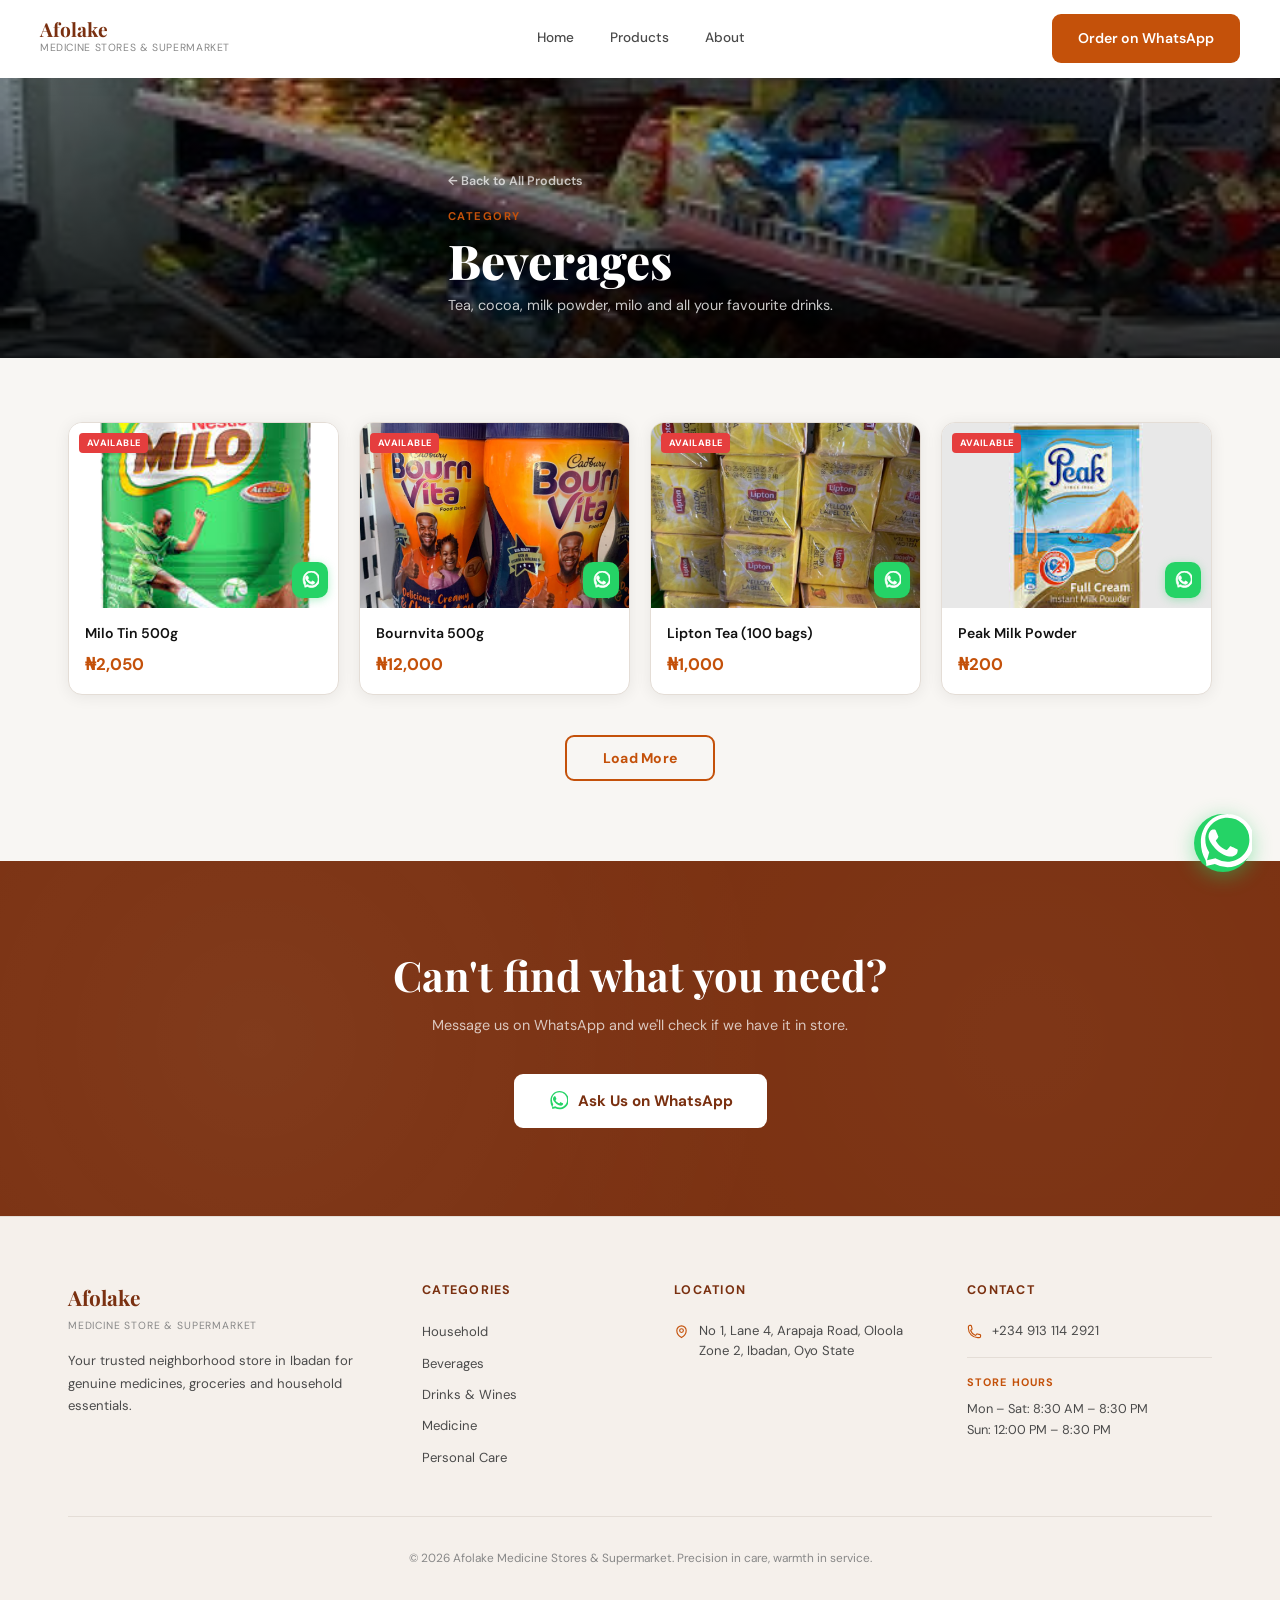
==== commit 50d34ae2: "Update fmt.Println message from 'Hello' to 'Goodbye'" ====
--- a/beverages.html
+++ b/beverages.html
@@ -13,12 +13,12 @@
     <div class="container navbar-inner">
         <a href="index.html" class="navbar-logo"><span class="logo-name">Afolake</span><span class="logo-sub">Medicine Stores &amp; Supermarket</span></a>
         <nav class="navbar-links"><a href="index.html">Home</a><a href="index.html#products">Products</a><a href="index.html#about">About</a></nav>
-        <a href="https://wa.me/2348076172767?text=Hi%20Afolake%20Enterprises%2C%20I%20want%20to%20place%20an%20order" class="btn-primary" target="_blank">Order on WhatsApp</a>
+        <a href="https://wa.me/2349131142921?text=Hi%20Afolake%20Enterprises%2C%20I%20want%20to%20place%20an%20order" class="btn-primary" target="_blank">Order on WhatsApp</a>
         <button class="burger" id="burger"><span></span><span></span><span></span></button>
     </div>
     <div class="mobile-menu" id="mobileMenu">
         <a href="index.html">Home</a><a href="index.html#products">Products</a><a href="index.html#about">About</a>
-        <a href="https://wa.me/2348076172767?text=Hi%20Afolake%20Enterprises%2C%20I%20want%20to%20place%20an%20order" class="btn-primary" style="width:fit-content;" target="_blank">Order on WhatsApp</a>
+        <a href="https://wa.me/2349131142921?text=Hi%20Afolake%20Enterprises%2C%20I%20want%20to%20place%20an%20order" class="btn-primary" style="width:fit-content;" target="_blank">Order on WhatsApp</a>
     </div>
 </header>
 
@@ -39,7 +39,7 @@
                 <div class="deal-img">
                     <img src="milo.jpg" alt="Milo Tin 500g available at Afolake Mart Ibadan">
                     <span class="deal-badge">Available</span>
-                    <a href="https://wa.me/2348076172767?text=Hi%20Afolake%20Enterprises%2C%20I%20want%20to%20get%20Milo%20Tin%20500g" class="deal-cart" target="_blank"><svg xmlns="http://www.w3.org/2000/svg" viewBox="0 0 24 24" fill="white"><path d="M17.472 14.382c-.297-.149-1.758-.867-2.03-.967-.273-.099-.471-.148-.67.15-.197.297-.767.966-.94 1.164-.173.199-.347.223-.644.075-.297-.15-1.255-.463-2.39-1.475-.883-.788-1.48-1.761-1.653-2.059-.173-.297-.018-.458.13-.606.134-.133.298-.347.446-.52.149-.174.198-.298.298-.497.099-.198.05-.371-.025-.52-.075-.149-.669-1.612-.916-2.207-.242-.579-.487-.5-.669-.51-.173-.008-.371-.01-.57-.01-.198 0-.52.074-.792.372-.272.297-1.04 1.016-1.04 2.479 0 1.462 1.065 2.875 1.213 3.074.149.198 2.096 3.2 5.077 4.487.709.306 1.262.489 1.694.625.712.227 1.36.195 1.871.118.571-.085 1.758-.719 2.006-1.413.248-.694.248-1.289.173-1.413-.074-.124-.272-.198-.57-.347z"/><path d="M5.077 20.556l-.264-1.39a14.9 14.9 0 01-1.969-7.463C2.844 4.916 7.76 0 13.813 0c2.943 0 5.707 1.147 7.787 3.229a10.934 10.934 0 013.22 7.786c-.003 6.054-4.921 10.971-10.972 10.971a10.963 10.963 0 01-5.233-1.327l-3.538.897zm3.832-2.215l.333.198a9.108 9.108 0 004.57 1.225c5.024 0 9.11-4.085 9.112-9.112a9.09 9.09 0 00-2.674-6.465 9.087 9.087 0 00-6.441-2.669c-5.028 0-9.114 4.085-9.116 9.11a9.124 9.124 0 001.39 4.859l.215.343-.914 3.337 3.525-.826z" fill-rule="evenodd"/></svg></a>
+                    <a href="https://wa.me/2349131142921?text=Hi%20Afolake%20Enterprises%2C%20I%20want%20to%20get%20Milo%20Tin%20500g" class="deal-cart" target="_blank"><svg xmlns="http://www.w3.org/2000/svg" viewBox="0 0 24 24" fill="white"><path d="M17.472 14.382c-.297-.149-1.758-.867-2.03-.967-.273-.099-.471-.148-.67.15-.197.297-.767.966-.94 1.164-.173.199-.347.223-.644.075-.297-.15-1.255-.463-2.39-1.475-.883-.788-1.48-1.761-1.653-2.059-.173-.297-.018-.458.13-.606.134-.133.298-.347.446-.52.149-.174.198-.298.298-.497.099-.198.05-.371-.025-.52-.075-.149-.669-1.612-.916-2.207-.242-.579-.487-.5-.669-.51-.173-.008-.371-.01-.57-.01-.198 0-.52.074-.792.372-.272.297-1.04 1.016-1.04 2.479 0 1.462 1.065 2.875 1.213 3.074.149.198 2.096 3.2 5.077 4.487.709.306 1.262.489 1.694.625.712.227 1.36.195 1.871.118.571-.085 1.758-.719 2.006-1.413.248-.694.248-1.289.173-1.413-.074-.124-.272-.198-.57-.347z"/><path d="M5.077 20.556l-.264-1.39a14.9 14.9 0 01-1.969-7.463C2.844 4.916 7.76 0 13.813 0c2.943 0 5.707 1.147 7.787 3.229a10.934 10.934 0 013.22 7.786c-.003 6.054-4.921 10.971-10.972 10.971a10.963 10.963 0 01-5.233-1.327l-3.538.897zm3.832-2.215l.333.198a9.108 9.108 0 004.57 1.225c5.024 0 9.11-4.085 9.112-9.112a9.09 9.09 0 00-2.674-6.465 9.087 9.087 0 00-6.441-2.669c-5.028 0-9.114 4.085-9.116 9.11a9.124 9.124 0 001.39 4.859l.215.343-.914 3.337 3.525-.826z" fill-rule="evenodd"/></svg></a>
                 </div>
                 <div class="deal-info">
                     <div class="deal-name">Milo Tin 500g</div>
@@ -50,7 +50,7 @@
                 <div class="deal-img">
                     <img src="bournvita.jpg" alt="Bournvita 500g available at Afolake Mart Ibadan">
                     <span class="deal-badge">Available</span>
-                    <a href="https://wa.me/2348076172767?text=Hi%20Afolake%20Enterprises%2C%20I%20want%20to%20get%20Bournvita%20500g" class="deal-cart" target="_blank"><svg xmlns="http://www.w3.org/2000/svg" viewBox="0 0 24 24" fill="white"><path d="M17.472 14.382c-.297-.149-1.758-.867-2.03-.967-.273-.099-.471-.148-.67.15-.197.297-.767.966-.94 1.164-.173.199-.347.223-.644.075-.297-.15-1.255-.463-2.39-1.475-.883-.788-1.48-1.761-1.653-2.059-.173-.297-.018-.458.13-.606.134-.133.298-.347.446-.52.149-.174.198-.298.298-.497.099-.198.05-.371-.025-.52-.075-.149-.669-1.612-.916-2.207-.242-.579-.487-.5-.669-.51-.173-.008-.371-.01-.57-.01-.198 0-.52.074-.792.372-.272.297-1.04 1.016-1.04 2.479 0 1.462 1.065 2.875 1.213 3.074.149.198 2.096 3.2 5.077 4.487.709.306 1.262.489 1.694.625.712.227 1.36.195 1.871.118.571-.085 1.758-.719 2.006-1.413.248-.694.248-1.289.173-1.413-.074-.124-.272-.198-.57-.347z"/><path d="M5.077 20.556l-.264-1.39a14.9 14.9 0 01-1.969-7.463C2.844 4.916 7.76 0 13.813 0c2.943 0 5.707 1.147 7.787 3.229a10.934 10.934 0 013.22 7.786c-.003 6.054-4.921 10.971-10.972 10.971a10.963 10.963 0 01-5.233-1.327l-3.538.897zm3.832-2.215l.333.198a9.108 9.108 0 004.57 1.225c5.024 0 9.11-4.085 9.112-9.112a9.09 9.09 0 00-2.674-6.465 9.087 9.087 0 00-6.441-2.669c-5.028 0-9.114 4.085-9.116 9.11a9.124 9.124 0 001.39 4.859l.215.343-.914 3.337 3.525-.826z" fill-rule="evenodd"/></svg></a>
+                    <a href="https://wa.me/2349131142921?text=Hi%20Afolake%20Enterprises%2C%20I%20want%20to%20get%20Bournvita%20500g" class="deal-cart" target="_blank"><svg xmlns="http://www.w3.org/2000/svg" viewBox="0 0 24 24" fill="white"><path d="M17.472 14.382c-.297-.149-1.758-.867-2.03-.967-.273-.099-.471-.148-.67.15-.197.297-.767.966-.94 1.164-.173.199-.347.223-.644.075-.297-.15-1.255-.463-2.39-1.475-.883-.788-1.48-1.761-1.653-2.059-.173-.297-.018-.458.13-.606.134-.133.298-.347.446-.52.149-.174.198-.298.298-.497.099-.198.05-.371-.025-.52-.075-.149-.669-1.612-.916-2.207-.242-.579-.487-.5-.669-.51-.173-.008-.371-.01-.57-.01-.198 0-.52.074-.792.372-.272.297-1.04 1.016-1.04 2.479 0 1.462 1.065 2.875 1.213 3.074.149.198 2.096 3.2 5.077 4.487.709.306 1.262.489 1.694.625.712.227 1.36.195 1.871.118.571-.085 1.758-.719 2.006-1.413.248-.694.248-1.289.173-1.413-.074-.124-.272-.198-.57-.347z"/><path d="M5.077 20.556l-.264-1.39a14.9 14.9 0 01-1.969-7.463C2.844 4.916 7.76 0 13.813 0c2.943 0 5.707 1.147 7.787 3.229a10.934 10.934 0 013.22 7.786c-.003 6.054-4.921 10.971-10.972 10.971a10.963 10.963 0 01-5.233-1.327l-3.538.897zm3.832-2.215l.333.198a9.108 9.108 0 004.57 1.225c5.024 0 9.11-4.085 9.112-9.112a9.09 9.09 0 00-2.674-6.465 9.087 9.087 0 00-6.441-2.669c-5.028 0-9.114 4.085-9.116 9.11a9.124 9.124 0 001.39 4.859l.215.343-.914 3.337 3.525-.826z" fill-rule="evenodd"/></svg></a>
                 </div>
                 <div class="deal-info">
                     <div class="deal-name">Bournvita 500g</div>
@@ -61,7 +61,7 @@
                 <div class="deal-img">
                     <img src="lipton.jpg" alt="Lipton Tea (100 bags) available at Afolake Mart Ibadan">
                     <span class="deal-badge">Available</span>
-                    <a href="https://wa.me/2348076172767?text=Hi%20Afolake%20Enterprises%2C%20I%20want%20to%20get%20Lipton%20Tea%20100%20bags" class="deal-cart" target="_blank"><svg xmlns="http://www.w3.org/2000/svg" viewBox="0 0 24 24" fill="white"><path d="M17.472 14.382c-.297-.149-1.758-.867-2.03-.967-.273-.099-.471-.148-.67.15-.197.297-.767.966-.94 1.164-.173.199-.347.223-.644.075-.297-.15-1.255-.463-2.39-1.475-.883-.788-1.48-1.761-1.653-2.059-.173-.297-.018-.458.13-.606.134-.133.298-.347.446-.52.149-.174.198-.298.298-.497.099-.198.05-.371-.025-.52-.075-.149-.669-1.612-.916-2.207-.242-.579-.487-.5-.669-.51-.173-.008-.371-.01-.57-.01-.198 0-.52.074-.792.372-.272.297-1.04 1.016-1.04 2.479 0 1.462 1.065 2.875 1.213 3.074.149.198 2.096 3.2 5.077 4.487.709.306 1.262.489 1.694.625.712.227 1.36.195 1.871.118.571-.085 1.758-.719 2.006-1.413.248-.694.248-1.289.173-1.413-.074-.124-.272-.198-.57-.347z"/><path d="M5.077 20.556l-.264-1.39a14.9 14.9 0 01-1.969-7.463C2.844 4.916 7.76 0 13.813 0c2.943 0 5.707 1.147 7.787 3.229a10.934 10.934 0 013.22 7.786c-.003 6.054-4.921 10.971-10.972 10.971a10.963 10.963 0 01-5.233-1.327l-3.538.897zm3.832-2.215l.333.198a9.108 9.108 0 004.57 1.225c5.024 0 9.11-4.085 9.112-9.112a9.09 9.09 0 00-2.674-6.465 9.087 9.087 0 00-6.441-2.669c-5.028 0-9.114 4.085-9.116 9.11a9.124 9.124 0 001.39 4.859l.215.343-.914 3.337 3.525-.826z" fill-rule="evenodd"/></svg></a>
+                    <a href="https://wa.me/2349131142921?text=Hi%20Afolake%20Enterprises%2C%20I%20want%20to%20get%20Lipton%20Tea%20100%20bags" class="deal-cart" target="_blank"><svg xmlns="http://www.w3.org/2000/svg" viewBox="0 0 24 24" fill="white"><path d="M17.472 14.382c-.297-.149-1.758-.867-2.03-.967-.273-.099-.471-.148-.67.15-.197.297-.767.966-.94 1.164-.173.199-.347.223-.644.075-.297-.15-1.255-.463-2.39-1.475-.883-.788-1.48-1.761-1.653-2.059-.173-.297-.018-.458.13-.606.134-.133.298-.347.446-.52.149-.174.198-.298.298-.497.099-.198.05-.371-.025-.52-.075-.149-.669-1.612-.916-2.207-.242-.579-.487-.5-.669-.51-.173-.008-.371-.01-.57-.01-.198 0-.52.074-.792.372-.272.297-1.04 1.016-1.04 2.479 0 1.462 1.065 2.875 1.213 3.074.149.198 2.096 3.2 5.077 4.487.709.306 1.262.489 1.694.625.712.227 1.36.195 1.871.118.571-.085 1.758-.719 2.006-1.413.248-.694.248-1.289.173-1.413-.074-.124-.272-.198-.57-.347z"/><path d="M5.077 20.556l-.264-1.39a14.9 14.9 0 01-1.969-7.463C2.844 4.916 7.76 0 13.813 0c2.943 0 5.707 1.147 7.787 3.229a10.934 10.934 0 013.22 7.786c-.003 6.054-4.921 10.971-10.972 10.971a10.963 10.963 0 01-5.233-1.327l-3.538.897zm3.832-2.215l.333.198a9.108 9.108 0 004.57 1.225c5.024 0 9.11-4.085 9.112-9.112a9.09 9.09 0 00-2.674-6.465 9.087 9.087 0 00-6.441-2.669c-5.028 0-9.114 4.085-9.116 9.11a9.124 9.124 0 001.39 4.859l.215.343-.914 3.337 3.525-.826z" fill-rule="evenodd"/></svg></a>
                 </div>
                 <div class="deal-info">
                     <div class="deal-name">Lipton Tea (100 bags)</div>
@@ -72,7 +72,7 @@
                 <div class="deal-img">
                     <img src="peak-milk.jpg" alt="Peak Milk Powder available at Afolake Mart Ibadan">
                     <span class="deal-badge">Available</span>
-                    <a href="https://wa.me/2348076172767?text=Hi%20Afolake%20Enterprises%2C%20I%20want%20to%20get%20Peak%20Milk%20Powder" class="deal-cart" target="_blank"><svg xmlns="http://www.w3.org/2000/svg" viewBox="0 0 24 24" fill="white"><path d="M17.472 14.382c-.297-.149-1.758-.867-2.03-.967-.273-.099-.471-.148-.67.15-.197.297-.767.966-.94 1.164-.173.199-.347.223-.644.075-.297-.15-1.255-.463-2.39-1.475-.883-.788-1.48-1.761-1.653-2.059-.173-.297-.018-.458.13-.606.134-.133.298-.347.446-.52.149-.174.198-.298.298-.497.099-.198.05-.371-.025-.52-.075-.149-.669-1.612-.916-2.207-.242-.579-.487-.5-.669-.51-.173-.008-.371-.01-.57-.01-.198 0-.52.074-.792.372-.272.297-1.04 1.016-1.04 2.479 0 1.462 1.065 2.875 1.213 3.074.149.198 2.096 3.2 5.077 4.487.709.306 1.262.489 1.694.625.712.227 1.36.195 1.871.118.571-.085 1.758-.719 2.006-1.413.248-.694.248-1.289.173-1.413-.074-.124-.272-.198-.57-.347z"/><path d="M5.077 20.556l-.264-1.39a14.9 14.9 0 01-1.969-7.463C2.844 4.916 7.76 0 13.813 0c2.943 0 5.707 1.147 7.787 3.229a10.934 10.934 0 013.22 7.786c-.003 6.054-4.921 10.971-10.972 10.971a10.963 10.963 0 01-5.233-1.327l-3.538.897zm3.832-2.215l.333.198a9.108 9.108 0 004.57 1.225c5.024 0 9.11-4.085 9.112-9.112a9.09 9.09 0 00-2.674-6.465 9.087 9.087 0 00-6.441-2.669c-5.028 0-9.114 4.085-9.116 9.11a9.124 9.124 0 001.39 4.859l.215.343-.914 3.337 3.525-.826z" fill-rule="evenodd"/></svg></a>
+                    <a href="https://wa.me/2349131142921?text=Hi%20Afolake%20Enterprises%2C%20I%20want%20to%20get%20Peak%20Milk%20Powder" class="deal-cart" target="_blank"><svg xmlns="http://www.w3.org/2000/svg" viewBox="0 0 24 24" fill="white"><path d="M17.472 14.382c-.297-.149-1.758-.867-2.03-.967-.273-.099-.471-.148-.67.15-.197.297-.767.966-.94 1.164-.173.199-.347.223-.644.075-.297-.15-1.255-.463-2.39-1.475-.883-.788-1.48-1.761-1.653-2.059-.173-.297-.018-.458.13-.606.134-.133.298-.347.446-.52.149-.174.198-.298.298-.497.099-.198.05-.371-.025-.52-.075-.149-.669-1.612-.916-2.207-.242-.579-.487-.5-.669-.51-.173-.008-.371-.01-.57-.01-.198 0-.52.074-.792.372-.272.297-1.04 1.016-1.04 2.479 0 1.462 1.065 2.875 1.213 3.074.149.198 2.096 3.2 5.077 4.487.709.306 1.262.489 1.694.625.712.227 1.36.195 1.871.118.571-.085 1.758-.719 2.006-1.413.248-.694.248-1.289.173-1.413-.074-.124-.272-.198-.57-.347z"/><path d="M5.077 20.556l-.264-1.39a14.9 14.9 0 01-1.969-7.463C2.844 4.916 7.76 0 13.813 0c2.943 0 5.707 1.147 7.787 3.229a10.934 10.934 0 013.22 7.786c-.003 6.054-4.921 10.971-10.972 10.971a10.963 10.963 0 01-5.233-1.327l-3.538.897zm3.832-2.215l.333.198a9.108 9.108 0 004.57 1.225c5.024 0 9.11-4.085 9.112-9.112a9.09 9.09 0 00-2.674-6.465 9.087 9.087 0 00-6.441-2.669c-5.028 0-9.114 4.085-9.116 9.11a9.124 9.124 0 001.39 4.859l.215.343-.914 3.337 3.525-.826z" fill-rule="evenodd"/></svg></a>
                 </div>
                 <div class="deal-info">
                     <div class="deal-name">Peak Milk Powder</div>
@@ -83,7 +83,7 @@
                 <div class="deal-img">
                     <img src="ovaltine.jpg" alt="Ovaltine 400g available at Afolake Mart Ibadan">
                     <span class="deal-badge">Available</span>
-                    <a href="https://wa.me/2348076172767?text=Hi%20Afolake%20Enterprises%2C%20I%20want%20to%20get%20Ovaltine%20400g" class="deal-cart" target="_blank"><svg xmlns="http://www.w3.org/2000/svg" viewBox="0 0 24 24" fill="white"><path d="M17.472 14.382c-.297-.149-1.758-.867-2.03-.967-.273-.099-.471-.148-.67.15-.197.297-.767.966-.94 1.164-.173.199-.347.223-.644.075-.297-.15-1.255-.463-2.39-1.475-.883-.788-1.48-1.761-1.653-2.059-.173-.297-.018-.458.13-.606.134-.133.298-.347.446-.52.149-.174.198-.298.298-.497.099-.198.05-.371-.025-.52-.075-.149-.669-1.612-.916-2.207-.242-.579-.487-.5-.669-.51-.173-.008-.371-.01-.57-.01-.198 0-.52.074-.792.372-.272.297-1.04 1.016-1.04 2.479 0 1.462 1.065 2.875 1.213 3.074.149.198 2.096 3.2 5.077 4.487.709.306 1.262.489 1.694.625.712.227 1.36.195 1.871.118.571-.085 1.758-.719 2.006-1.413.248-.694.248-1.289.173-1.413-.074-.124-.272-.198-.57-.347z"/><path d="M5.077 20.556l-.264-1.39a14.9 14.9 0 01-1.969-7.463C2.844 4.916 7.76 0 13.813 0c2.943 0 5.707 1.147 7.787 3.229a10.934 10.934 0 013.22 7.786c-.003 6.054-4.921 10.971-10.972 10.971a10.963 10.963 0 01-5.233-1.327l-3.538.897zm3.832-2.215l.333.198a9.108 9.108 0 004.57 1.225c5.024 0 9.11-4.085 9.112-9.112a9.09 9.09 0 00-2.674-6.465 9.087 9.087 0 00-6.441-2.669c-5.028 0-9.114 4.085-9.116 9.11a9.124 9.124 0 001.39 4.859l.215.343-.914 3.337 3.525-.826z" fill-rule="evenodd"/></svg></a>
+                    <a href="https://wa.me/2349131142921?text=Hi%20Afolake%20Enterprises%2C%20I%20want%20to%20get%20Ovaltine%20400g" class="deal-cart" target="_blank"><svg xmlns="http://www.w3.org/2000/svg" viewBox="0 0 24 24" fill="white"><path d="M17.472 14.382c-.297-.149-1.758-.867-2.03-.967-.273-.099-.471-.148-.67.15-.197.297-.767.966-.94 1.164-.173.199-.347.223-.644.075-.297-.15-1.255-.463-2.39-1.475-.883-.788-1.48-1.761-1.653-2.059-.173-.297-.018-.458.13-.606.134-.133.298-.347.446-.52.149-.174.198-.298.298-.497.099-.198.05-.371-.025-.52-.075-.149-.669-1.612-.916-2.207-.242-.579-.487-.5-.669-.51-.173-.008-.371-.01-.57-.01-.198 0-.52.074-.792.372-.272.297-1.04 1.016-1.04 2.479 0 1.462 1.065 2.875 1.213 3.074.149.198 2.096 3.2 5.077 4.487.709.306 1.262.489 1.694.625.712.227 1.36.195 1.871.118.571-.085 1.758-.719 2.006-1.413.248-.694.248-1.289.173-1.413-.074-.124-.272-.198-.57-.347z"/><path d="M5.077 20.556l-.264-1.39a14.9 14.9 0 01-1.969-7.463C2.844 4.916 7.76 0 13.813 0c2.943 0 5.707 1.147 7.787 3.229a10.934 10.934 0 013.22 7.786c-.003 6.054-4.921 10.971-10.972 10.971a10.963 10.963 0 01-5.233-1.327l-3.538.897zm3.832-2.215l.333.198a9.108 9.108 0 004.57 1.225c5.024 0 9.11-4.085 9.112-9.112a9.09 9.09 0 00-2.674-6.465 9.087 9.087 0 00-6.441-2.669c-5.028 0-9.114 4.085-9.116 9.11a9.124 9.124 0 001.39 4.859l.215.343-.914 3.337 3.525-.826z" fill-rule="evenodd"/></svg></a>
                 </div>
                 <div class="deal-info">
                     <div class="deal-name">Ovaltine 400g</div>
@@ -94,7 +94,7 @@
                 <div class="deal-img">
                     <img src="custard.jpg" alt="Custard available at Afolake Mart Ibadan">
                     <span class="deal-badge">Available</span>
-                    <a href="https://wa.me/2348076172767?text=Hi%20Afolake%20Enterprises%2C%20I%20want%20to%20get%20Custard" class="deal-cart" target="_blank"><svg xmlns="http://www.w3.org/2000/svg" viewBox="0 0 24 24" fill="white"><path d="M17.472 14.382c-.297-.149-1.758-.867-2.03-.967-.273-.099-.471-.148-.67.15-.197.297-.767.966-.94 1.164-.173.199-.347.223-.644.075-.297-.15-1.255-.463-2.39-1.475-.883-.788-1.48-1.761-1.653-2.059-.173-.297-.018-.458.13-.606.134-.133.298-.347.446-.52.149-.174.198-.298.298-.497.099-.198.05-.371-.025-.52-.075-.149-.669-1.612-.916-2.207-.242-.579-.487-.5-.669-.51-.173-.008-.371-.01-.57-.01-.198 0-.52.074-.792.372-.272.297-1.04 1.016-1.04 2.479 0 1.462 1.065 2.875 1.213 3.074.149.198 2.096 3.2 5.077 4.487.709.306 1.262.489 1.694.625.712.227 1.36.195 1.871.118.571-.085 1.758-.719 2.006-1.413.248-.694.248-1.289.173-1.413-.074-.124-.272-.198-.57-.347z"/><path d="M5.077 20.556l-.264-1.39a14.9 14.9 0 01-1.969-7.463C2.844 4.916 7.76 0 13.813 0c2.943 0 5.707 1.147 7.787 3.229a10.934 10.934 0 013.22 7.786c-.003 6.054-4.921 10.971-10.972 10.971a10.963 10.963 0 01-5.233-1.327l-3.538.897zm3.832-2.215l.333.198a9.108 9.108 0 004.57 1.225c5.024 0 9.11-4.085 9.112-9.112a9.09 9.09 0 00-2.674-6.465 9.087 9.087 0 00-6.441-2.669c-5.028 0-9.114 4.085-9.116 9.11a9.124 9.124 0 001.39 4.859l.215.343-.914 3.337 3.525-.826z" fill-rule="evenodd"/></svg></a>
+                    <a href="https://wa.me/2349131142921?text=Hi%20Afolake%20Enterprises%2C%20I%20want%20to%20get%20Custard" class="deal-cart" target="_blank"><svg xmlns="http://www.w3.org/2000/svg" viewBox="0 0 24 24" fill="white"><path d="M17.472 14.382c-.297-.149-1.758-.867-2.03-.967-.273-.099-.471-.148-.67.15-.197.297-.767.966-.94 1.164-.173.199-.347.223-.644.075-.297-.15-1.255-.463-2.39-1.475-.883-.788-1.48-1.761-1.653-2.059-.173-.297-.018-.458.13-.606.134-.133.298-.347.446-.52.149-.174.198-.298.298-.497.099-.198.05-.371-.025-.52-.075-.149-.669-1.612-.916-2.207-.242-.579-.487-.5-.669-.51-.173-.008-.371-.01-.57-.01-.198 0-.52.074-.792.372-.272.297-1.04 1.016-1.04 2.479 0 1.462 1.065 2.875 1.213 3.074.149.198 2.096 3.2 5.077 4.487.709.306 1.262.489 1.694.625.712.227 1.36.195 1.871.118.571-.085 1.758-.719 2.006-1.413.248-.694.248-1.289.173-1.413-.074-.124-.272-.198-.57-.347z"/><path d="M5.077 20.556l-.264-1.39a14.9 14.9 0 01-1.969-7.463C2.844 4.916 7.76 0 13.813 0c2.943 0 5.707 1.147 7.787 3.229a10.934 10.934 0 013.22 7.786c-.003 6.054-4.921 10.971-10.972 10.971a10.963 10.963 0 01-5.233-1.327l-3.538.897zm3.832-2.215l.333.198a9.108 9.108 0 004.57 1.225c5.024 0 9.11-4.085 9.112-9.112a9.09 9.09 0 00-2.674-6.465 9.087 9.087 0 00-6.441-2.669c-5.028 0-9.114 4.085-9.116 9.11a9.124 9.124 0 001.39 4.859l.215.343-.914 3.337 3.525-.826z" fill-rule="evenodd"/></svg></a>
                 </div>
                 <div class="deal-info">
                     <div class="deal-name">Custard</div>
@@ -112,7 +112,7 @@
     <div class="container cta-inner">
         <h2 class="cta-title reveal">Can't find what you need?</h2>
         <p class="cta-sub reveal d1">Message us on WhatsApp and we'll check if we have it in store.</p>
-        <a href="https://wa.me/2348076172767?text=Hi%20Afolake%20Enterprises%2C%20I%20want%20to%20place%20an%20order" class="cta-btn reveal d2" target="_blank"><svg xmlns="http://www.w3.org/2000/svg" viewBox="0 0 24 24" width="20" height="20" fill="#25D366"><path d="M17.472 14.382c-.297-.149-1.758-.867-2.03-.967-.273-.099-.471-.148-.67.15-.197.297-.767.966-.94 1.164-.173.199-.347.223-.644.075-.297-.15-1.255-.463-2.39-1.475-.883-.788-1.48-1.761-1.653-2.059-.173-.297-.018-.458.13-.606.134-.133.298-.347.446-.52.149-.174.198-.298.298-.497.099-.198.05-.371-.025-.52-.075-.149-.669-1.612-.916-2.207-.242-.579-.487-.5-.669-.51-.173-.008-.371-.01-.57-.01-.198 0-.52.074-.792.372-.272.297-1.04 1.016-1.04 2.479 0 1.462 1.065 2.875 1.213 3.074.149.198 2.096 3.2 5.077 4.487.709.306 1.262.489 1.694.625.712.227 1.36.195 1.871.118.571-.085 1.758-.719 2.006-1.413.248-.694.248-1.289.173-1.413-.074-.124-.272-.198-.57-.347z"/><path d="M5.077 20.556l-.264-1.39a14.9 14.9 0 01-1.969-7.463C2.844 4.916 7.76 0 13.813 0c2.943 0 5.707 1.147 7.787 3.229a10.934 10.934 0 013.22 7.786c-.003 6.054-4.921 10.971-10.972 10.971a10.963 10.963 0 01-5.233-1.327l-3.538.897zm3.832-2.215l.333.198a9.108 9.108 0 004.57 1.225c5.024 0 9.11-4.085 9.112-9.112a9.09 9.09 0 00-2.674-6.465 9.087 9.087 0 00-6.441-2.669c-5.028 0-9.114 4.085-9.116 9.11a9.124 9.124 0 001.39 4.859l.215.343-.914 3.337 3.525-.826z" fill-rule="evenodd"/></svg> Ask Us on WhatsApp</a>
+        <a href="https://wa.me/2349131142921?text=Hi%20Afolake%20Enterprises%2C%20I%20want%20to%20place%20an%20order" class="cta-btn reveal d2" target="_blank"><svg xmlns="http://www.w3.org/2000/svg" viewBox="0 0 24 24" width="20" height="20" fill="#25D366"><path d="M17.472 14.382c-.297-.149-1.758-.867-2.03-.967-.273-.099-.471-.148-.67.15-.197.297-.767.966-.94 1.164-.173.199-.347.223-.644.075-.297-.15-1.255-.463-2.39-1.475-.883-.788-1.48-1.761-1.653-2.059-.173-.297-.018-.458.13-.606.134-.133.298-.347.446-.52.149-.174.198-.298.298-.497.099-.198.05-.371-.025-.52-.075-.149-.669-1.612-.916-2.207-.242-.579-.487-.5-.669-.51-.173-.008-.371-.01-.57-.01-.198 0-.52.074-.792.372-.272.297-1.04 1.016-1.04 2.479 0 1.462 1.065 2.875 1.213 3.074.149.198 2.096 3.2 5.077 4.487.709.306 1.262.489 1.694.625.712.227 1.36.195 1.871.118.571-.085 1.758-.719 2.006-1.413.248-.694.248-1.289.173-1.413-.074-.124-.272-.198-.57-.347z"/><path d="M5.077 20.556l-.264-1.39a14.9 14.9 0 01-1.969-7.463C2.844 4.916 7.76 0 13.813 0c2.943 0 5.707 1.147 7.787 3.229a10.934 10.934 0 013.22 7.786c-.003 6.054-4.921 10.971-10.972 10.971a10.963 10.963 0 01-5.233-1.327l-3.538.897zm3.832-2.215l.333.198a9.108 9.108 0 004.57 1.225c5.024 0 9.11-4.085 9.112-9.112a9.09 9.09 0 00-2.674-6.465 9.087 9.087 0 00-6.441-2.669c-5.028 0-9.114 4.085-9.116 9.11a9.124 9.124 0 001.39 4.859l.215.343-.914 3.337 3.525-.826z" fill-rule="evenodd"/></svg> Ask Us on WhatsApp</a>
     </div>
 </section>
 
@@ -122,13 +122,13 @@
             <div><div class="footer-logo-name">Afolake</div><div class="footer-logo-sub">Medicine Store &amp; Supermarket</div><p class="footer-desc">Your trusted neighborhood store in Ibadan for genuine medicines, groceries and household essentials.</p></div>
             <div><div class="footer-heading">Categories</div><div class="footer-links"><a href="household.html">Household</a><a href="beverages.html">Beverages</a><a href="drinks-wines.html">Drinks &amp; Wines</a><a href="medicine.html">Medicine</a><a href="personal-care.html">Personal Care</a></div></div>
             <div><div class="footer-heading">Location</div><div class="footer-contact-item"><svg xmlns="http://www.w3.org/2000/svg" fill="none" viewBox="0 0 24 24" stroke-width="1.8" stroke="currentColor"><path stroke-linecap="round" stroke-linejoin="round" d="M15 10.5a3 3 0 11-6 0 3 3 0 016 0z"/><path stroke-linecap="round" stroke-linejoin="round" d="M19.5 10.5c0 7.142-7.5 11.25-7.5 11.25S4.5 17.642 4.5 10.5a7.5 7.5 0 1115 0z"/></svg><span>No 1, Lane 4, Arapaja Road, Oloola Zone 2, Ibadan, Oyo State</span></div></div>
-            <div><div class="footer-heading">Contact</div><div class="footer-contact-item"><svg xmlns="http://www.w3.org/2000/svg" fill="none" viewBox="0 0 24 24" stroke-width="1.8" stroke="currentColor"><path stroke-linecap="round" stroke-linejoin="round" d="M2.25 6.75c0 8.284 6.716 15 15 15h2.25a2.25 2.25 0 002.25-2.25v-1.372c0-.516-.351-.966-.852-1.091l-4.423-1.106c-.44-.11-.902.055-1.173.417l-.97 1.293c-.282.376-.769.542-1.21.38a12.035 12.035 0 01-7.143-7.143c-.162-.441.004-.928.38-1.21l1.293-.97c.363-.271.527-.734.417-1.173L6.963 3.102a1.125 1.125 0 00-1.091-.852H4.5A2.25 2.25 0 002.25 4.5v2.25z"/></svg><span>+234 807 617 2767</span></div><div class="store-hours"><div class="hours-label">Store Hours</div><div class="hours-text">Mon – Sat: 8:30 AM – 8:30 PM<br/>Sun: 12:00 PM – 8:30 PM</div></div></div>
+            <div><div class="footer-heading">Contact</div><div class="footer-contact-item"><svg xmlns="http://www.w3.org/2000/svg" fill="none" viewBox="0 0 24 24" stroke-width="1.8" stroke="currentColor"><path stroke-linecap="round" stroke-linejoin="round" d="M2.25 6.75c0 8.284 6.716 15 15 15h2.25a2.25 2.25 0 002.25-2.25v-1.372c0-.516-.351-.966-.852-1.091l-4.423-1.106c-.44-.11-.902.055-1.173.417l-.97 1.293c-.282.376-.769.542-1.21.38a12.035 12.035 0 01-7.143-7.143c-.162-.441.004-.928.38-1.21l1.293-.97c.363-.271.527-.734.417-1.173L6.963 3.102a1.125 1.125 0 00-1.091-.852H4.5A2.25 2.25 0 002.25 4.5v2.25z"/></svg><span>+234 913 114 2921</span></div><div class="store-hours"><div class="hours-label">Store Hours</div><div class="hours-text">Mon – Sat: 8:30 AM – 8:30 PM<br/>Sun: 12:00 PM – 8:30 PM</div></div></div>
         </div>
         <div class="footer-bottom">&#169; 2026 Afolake Medicine Stores &amp; Supermarket. Precision in care, warmth in service.</div>
     </div>
 </footer>
 
-<a href="https://wa.me/2348076172767" class="wa-float" target="_blank" aria-label="Chat on WhatsApp"><svg xmlns="http://www.w3.org/2000/svg" viewBox="0 0 24 24" fill="white"><path d="M17.472 14.382c-.297-.149-1.758-.867-2.03-.967-.273-.099-.471-.148-.67.15-.197.297-.767.966-.94 1.164-.173.199-.347.223-.644.075-.297-.15-1.255-.463-2.39-1.475-.883-.788-1.48-1.761-1.653-2.059-.173-.297-.018-.458.13-.606.134-.133.298-.347.446-.52.149-.174.198-.298.298-.497.099-.198.05-.371-.025-.52-.075-.149-.669-1.612-.916-2.207-.242-.579-.487-.5-.669-.51-.173-.008-.371-.01-.57-.01-.198 0-.52.074-.792.372-.272.297-1.04 1.016-1.04 2.479 0 1.462 1.065 2.875 1.213 3.074.149.198 2.096 3.2 5.077 4.487.709.306 1.262.489 1.694.625.712.227 1.36.195 1.871.118.571-.085 1.758-.719 2.006-1.413.248-.694.248-1.289.173-1.413-.074-.124-.272-.198-.57-.347z"/><path d="M5.077 20.556l-.264-1.39a14.9 14.9 0 01-1.969-7.463C2.844 4.916 7.76 0 13.813 0c2.943 0 5.707 1.147 7.787 3.229a10.934 10.934 0 013.22 7.786c-.003 6.054-4.921 10.971-10.972 10.971a10.963 10.963 0 01-5.233-1.327l-3.538.897zm3.832-2.215l.333.198a9.108 9.108 0 004.57 1.225c5.024 0 9.11-4.085 9.112-9.112a9.09 9.09 0 00-2.674-6.465 9.087 9.087 0 00-6.441-2.669c-5.028 0-9.114 4.085-9.116 9.11a9.124 9.124 0 001.39 4.859l.215.343-.914 3.337 3.525-.826z" fill-rule="evenodd"/></svg><span class="wa-float-tooltip">Order on WhatsApp</span></a>
+<a href="https://wa.me/2349131142921" class="wa-float" target="_blank" aria-label="Chat on WhatsApp"><svg xmlns="http://www.w3.org/2000/svg" viewBox="0 0 24 24" fill="white"><path d="M17.472 14.382c-.297-.149-1.758-.867-2.03-.967-.273-.099-.471-.148-.67.15-.197.297-.767.966-.94 1.164-.173.199-.347.223-.644.075-.297-.15-1.255-.463-2.39-1.475-.883-.788-1.48-1.761-1.653-2.059-.173-.297-.018-.458.13-.606.134-.133.298-.347.446-.52.149-.174.198-.298.298-.497.099-.198.05-.371-.025-.52-.075-.149-.669-1.612-.916-2.207-.242-.579-.487-.5-.669-.51-.173-.008-.371-.01-.57-.01-.198 0-.52.074-.792.372-.272.297-1.04 1.016-1.04 2.479 0 1.462 1.065 2.875 1.213 3.074.149.198 2.096 3.2 5.077 4.487.709.306 1.262.489 1.694.625.712.227 1.36.195 1.871.118.571-.085 1.758-.719 2.006-1.413.248-.694.248-1.289.173-1.413-.074-.124-.272-.198-.57-.347z"/><path d="M5.077 20.556l-.264-1.39a14.9 14.9 0 01-1.969-7.463C2.844 4.916 7.76 0 13.813 0c2.943 0 5.707 1.147 7.787 3.229a10.934 10.934 0 013.22 7.786c-.003 6.054-4.921 10.971-10.972 10.971a10.963 10.963 0 01-5.233-1.327l-3.538.897zm3.832-2.215l.333.198a9.108 9.108 0 004.57 1.225c5.024 0 9.11-4.085 9.112-9.112a9.09 9.09 0 00-2.674-6.465 9.087 9.087 0 00-6.441-2.669c-5.028 0-9.114 4.085-9.116 9.11a9.124 9.124 0 001.39 4.859l.215.343-.914 3.337 3.525-.826z" fill-rule="evenodd"/></svg><span class="wa-float-tooltip">Order on WhatsApp</span></a>
 <button class="back-to-top" id="backToTop"><svg xmlns="http://www.w3.org/2000/svg" fill="none" viewBox="0 0 24 24" stroke-width="2.5" stroke="white" width="20" height="20"><path stroke-linecap="round" stroke-linejoin="round" d="M4.5 15.75l7.5-7.5 7.5 7.5"/></svg></button>
 
 <script>
@@ -159,4 +159,4 @@
     });
 </script>
 </body>
-</html>+</html>
